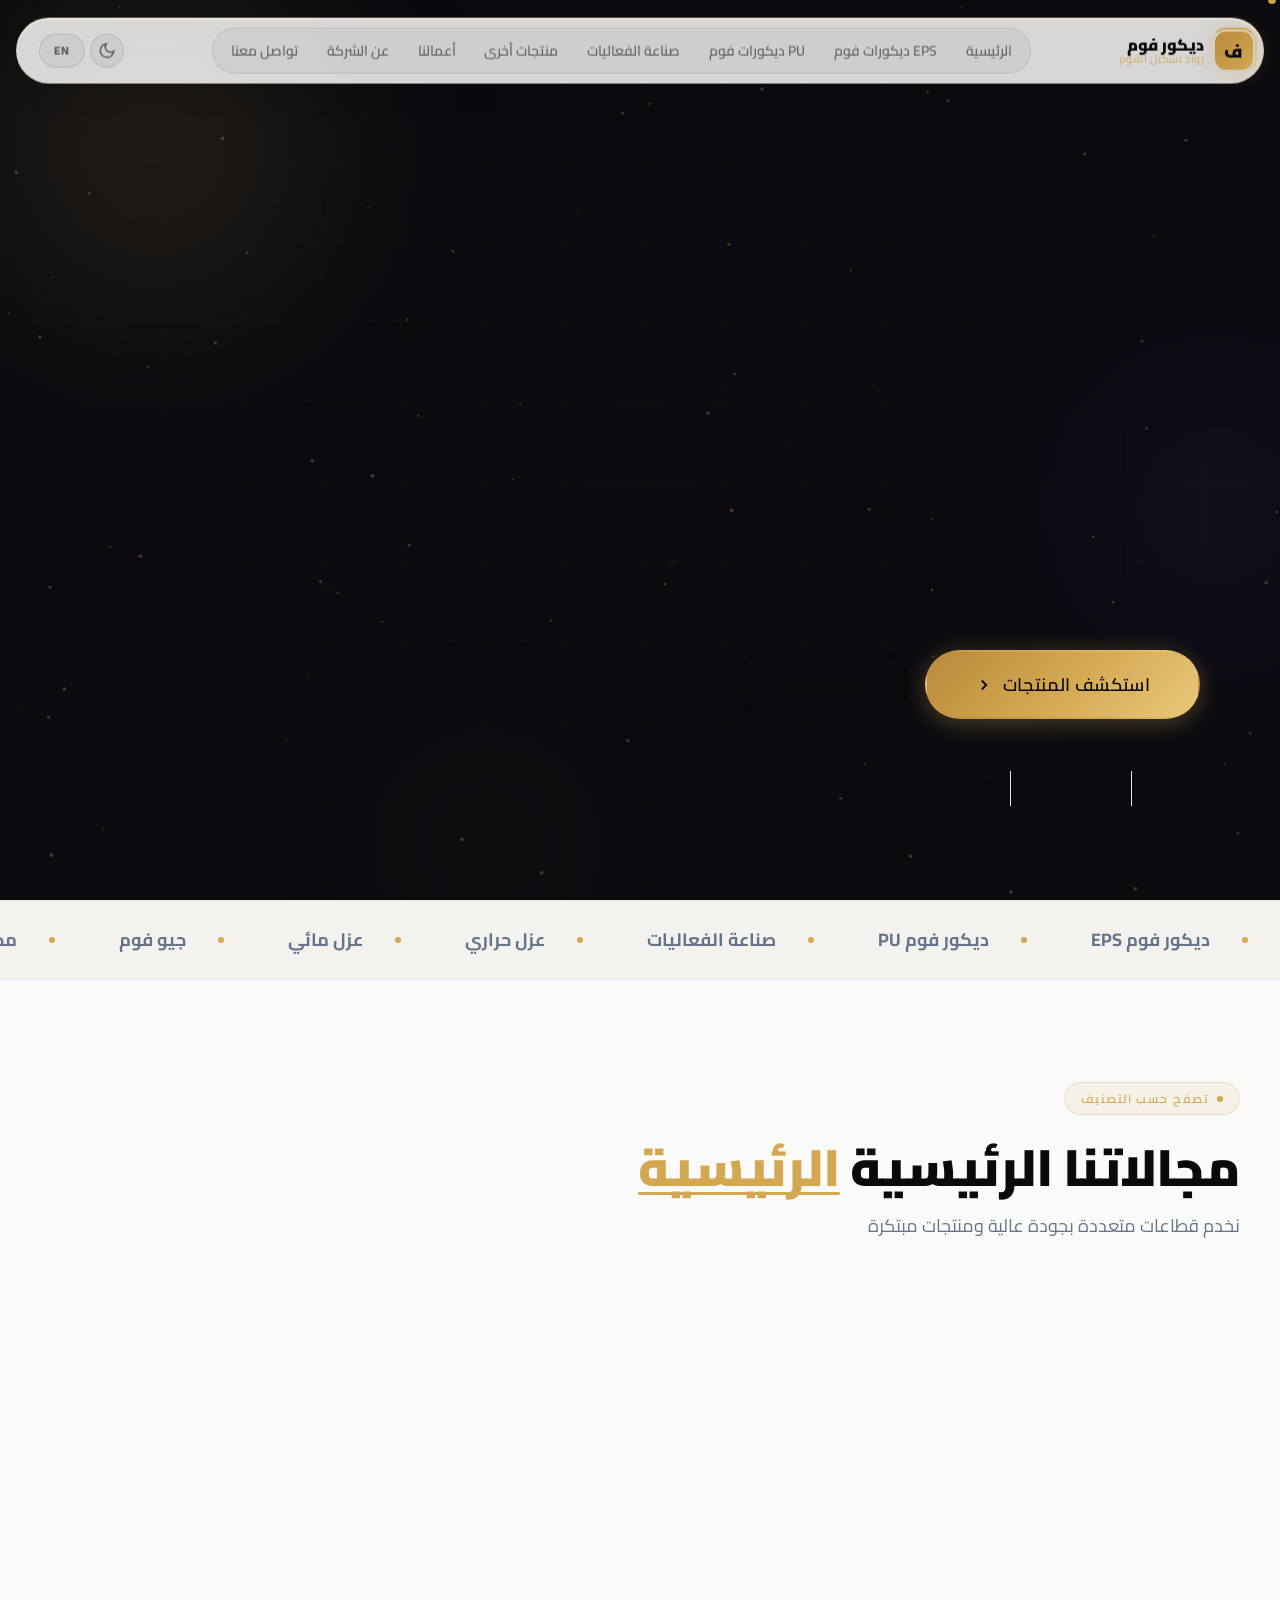
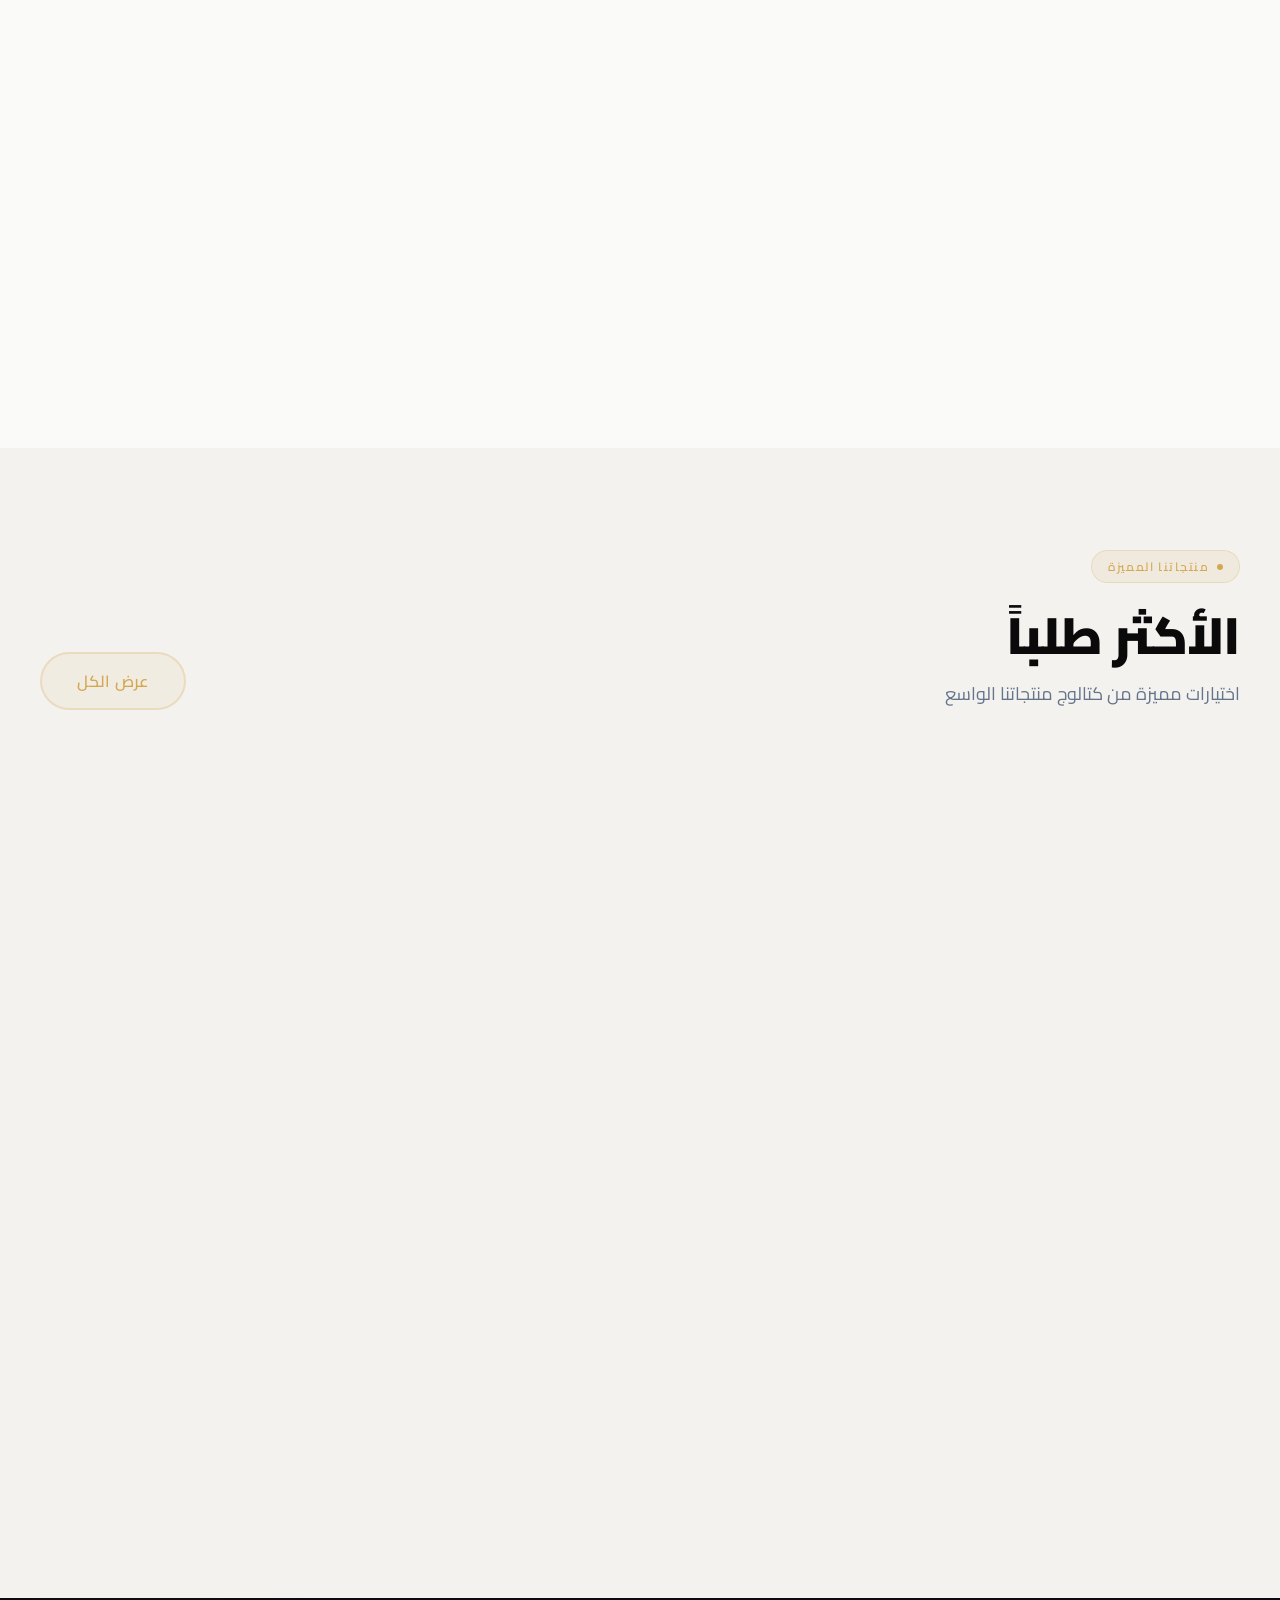
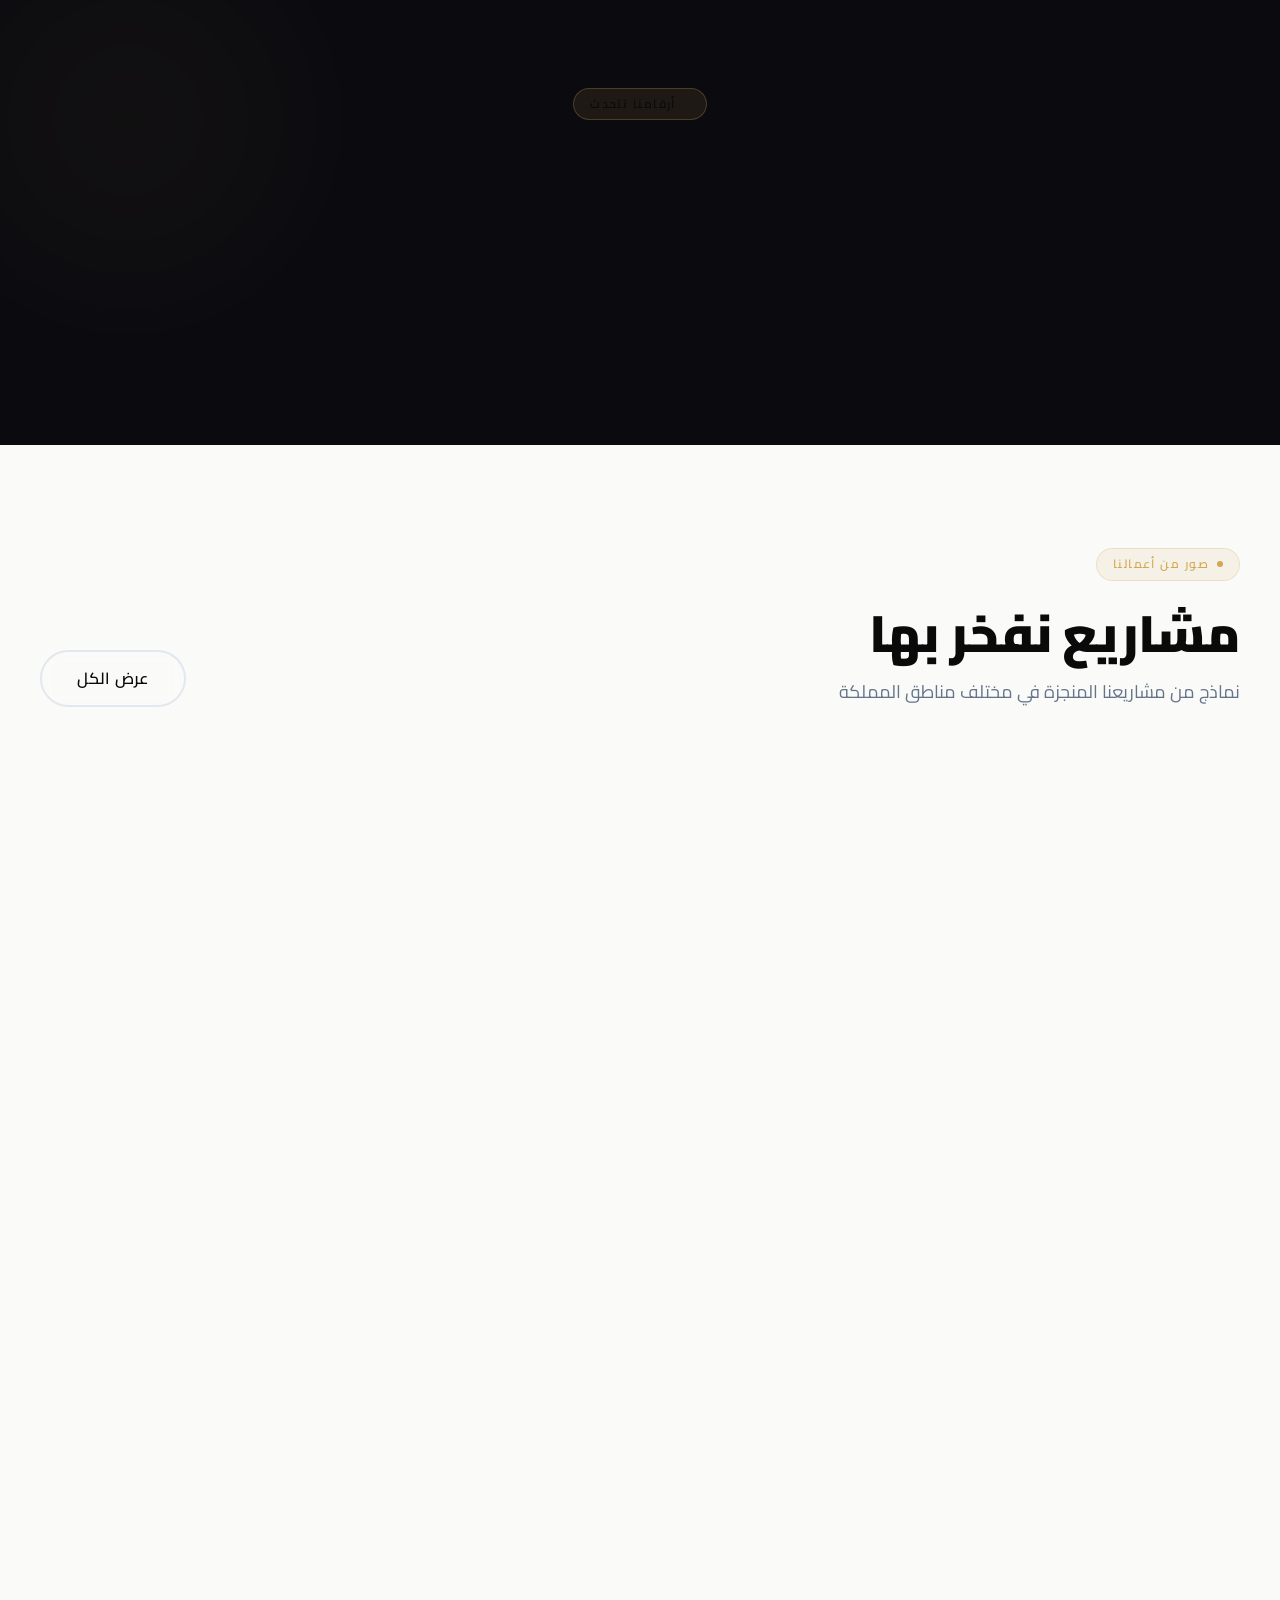
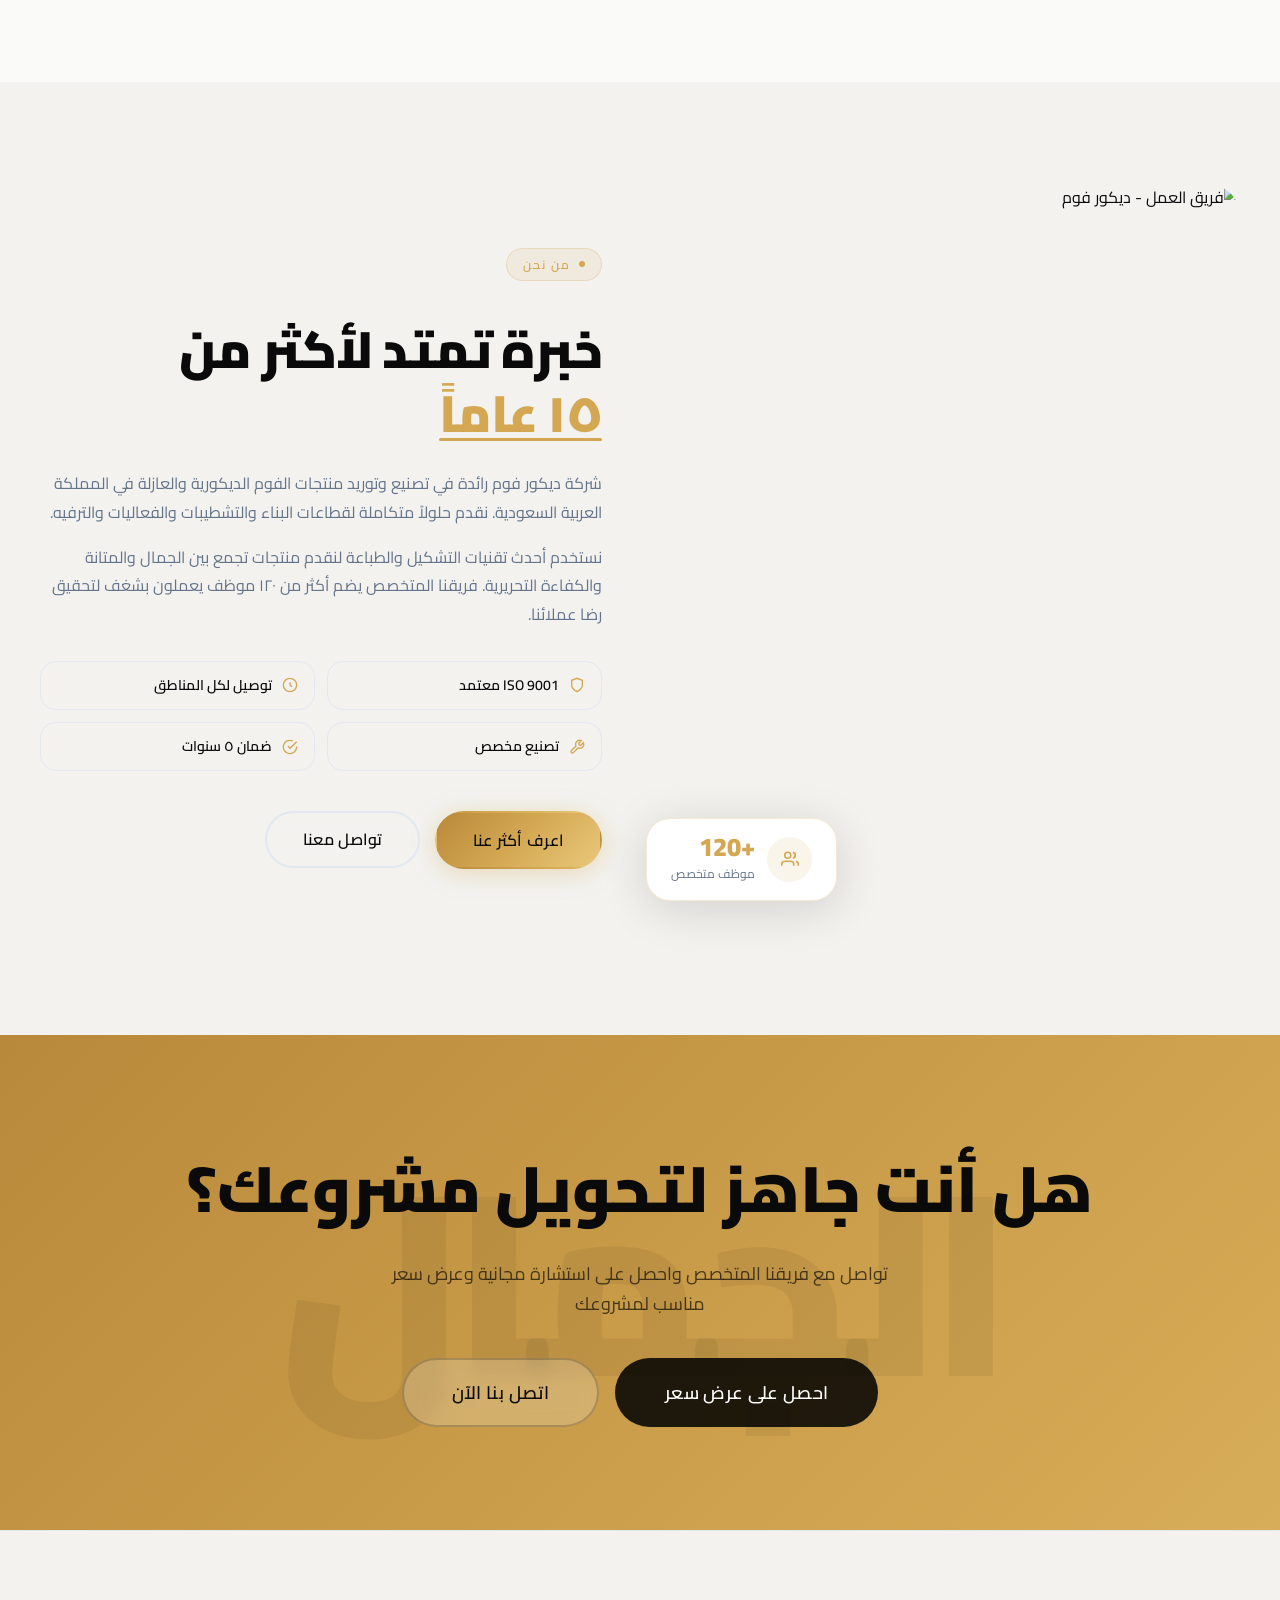
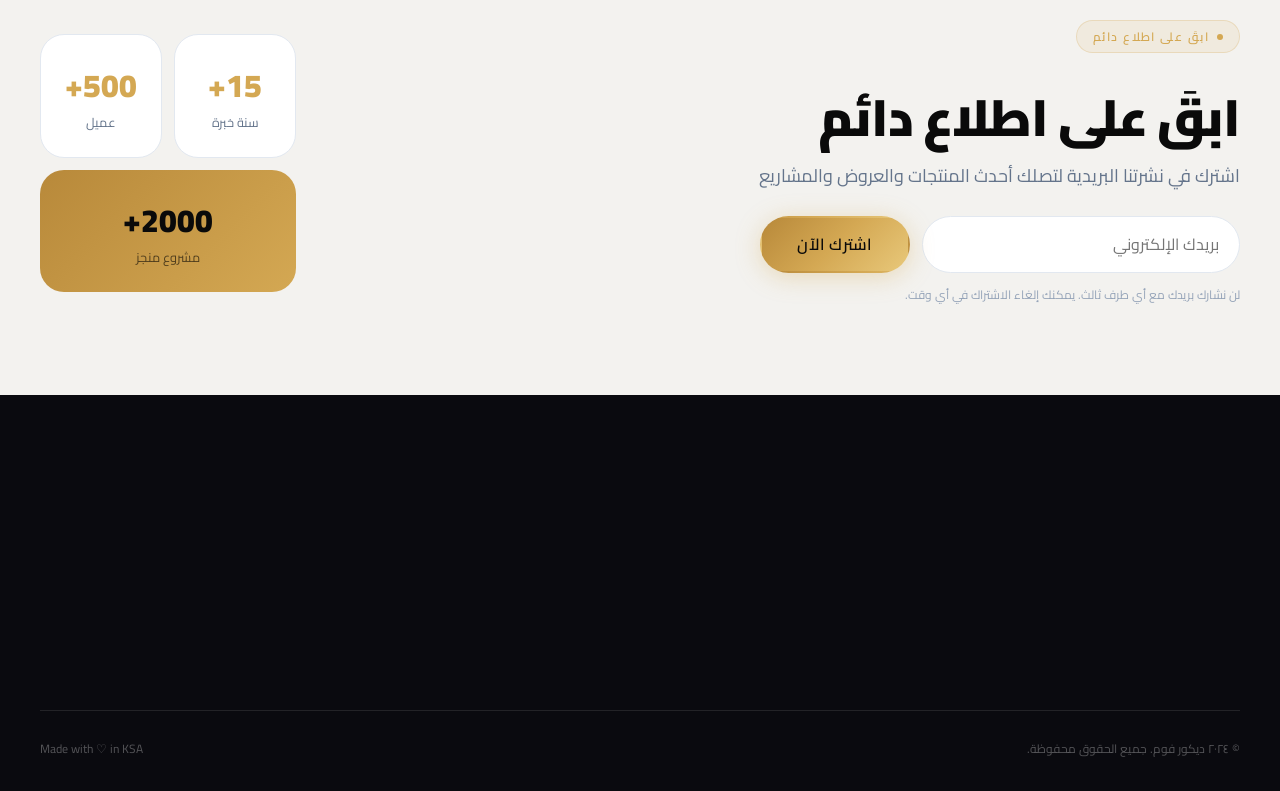
==== html/hec.html @ 2b87405a "landing page added" ====
<!DOCTYPE html>
<html lang="ar" dir="rtl">
<head>
  <meta charset="UTF-8">
  <meta name="viewport" content="width=device-width, initial-scale=1.0">
  <title>ديكور فوم | Decor Foam — EPS · PU · فعاليات · عزل</title>
  <meta name="description" content="ديكور فوم — رواد صناعة ديكورات الفوم EPS وPU والعزل الحراري وصناعة الفعاليات في المملكة العربية السعودية منذ 2009">
  <meta property="og:title" content="ديكور فوم | Decor Foam">
  <meta property="og:description" content="ديكورات فوم احترافية · عزل حراري ومائي · صناعة الفعاليات">
  <meta property="og:type" content="website">
  <link rel="preconnect" href="https://fonts.googleapis.com">
  <link rel="preconnect" href="https://fonts.gstatic.com" crossorigin>

  <!-- ─── ANTI-FLASH + ANIME-READY (before first paint) ── -->
  <script>
    (function() {
      var t = localStorage.getItem('theme') || (window.matchMedia('(prefers-color-scheme: dark)').matches ? 'dark' : 'light');
      if (t === 'dark') document.documentElement.classList.add('dark');
      document.documentElement.classList.add('anime-ready');
    })();
  </script>

  <link rel="stylesheet" href="../css/variables.css">
  <link rel="stylesheet" href="../css/base.css">
  <link rel="stylesheet" href="../css/animations.css">
  <link rel="stylesheet" href="../css/components.css">
  <link rel="stylesheet" href="../css/rtl.css">
  <link rel="stylesheet" href="../css/modal.css">
  <!-- Anime.js -->
  <script src="https://cdnjs.cloudflare.com/ajax/libs/animejs/3.2.1/anime.min.js" defer></script>
</head>
<body>

<!-- ── SCROLL PROGRESS ── -->
<div id="scroll-progress"></div>

<!-- ── CUSTOM CURSOR ── -->
<div id="cursor-dot"></div>
<div id="cursor-ring"></div>

<!-- ════════════════════════════════════════════════════════
     HEADER
════════════════════════════════════════════════════════ -->
<header class="header" id="header">
  <div class="header-inner">
    <!-- Logo -->
    <a href="hec.html" class="logo">
      <div class="logo-mark">ف</div>
      <div class="logo-name">
        <span class="name-main" data-ar="ديكور فوم" data-en="Decor Foam">ديكور فوم</span>
        <span class="name-sub" data-ar="رواد تشكيل الفوم" data-en="Foam Shaping Leaders">رواد تشكيل الفوم</span>
      </div>
    </a>

    <!-- Desktop nav links (rendered by JS) -->
    <nav class="nav-links" aria-label="main navigation"></nav>

    <!-- Actions -->
    <div class="nav-actions">
      <button id="theme-toggle" class="theme-toggle" aria-label="toggle theme">
        <!-- icon injected by theme.js -->
      </button>
      <button id="lang-toggle" class="lang-toggle" aria-label="switch language">EN</button>
      <button class="menu-toggle" aria-label="toggle menu" aria-expanded="false">
        <span></span><span></span><span></span>
      </button>
    </div>
  </div>
</header>

<!-- Mobile nav (rendered by JS) -->
<nav class="mobile-nav" aria-label="mobile navigation"></nav>


<!-- ════════════════════════════════════════════════════════
     HERO  (2-column split)
════════════════════════════════════════════════════════ -->
<section class="hero" id="hero">
  <!-- Background layers -->
  <div class="hero-bg">
    <div class="orb orb-1" style="top:-12%;left:-8%"></div>
    <div class="orb orb-2" style="top:35%;right:-10%"></div>
    <div class="orb orb-3" style="bottom:-8%;left:28%"></div>
  </div>
  <canvas class="hero-canvas" id="hero-canvas"></canvas>
  <div class="hero-grid"></div>

  <!-- 2-col content -->
  <div class="hero-inner">

    <!-- Left / Start: text -->
    <div class="hero-text-col">
      <div class="hero-badge" id="hero-badge">
        <span class="hero-badge-dot"></span>
        <span data-i18n="hero_badge">منذ ٢٠٠٩ · رواد ديكور الفوم</span>
      </div>

      <h1 class="hero-title" id="hero-title">
        <span class="line" data-i18n="hero_line1">نصنع</span>
        <span class="line accent" data-i18n="hero_line2">الجمال</span>
        <span class="line outline" data-i18n="hero_line3">من الفوم</span>
      </h1>

      <p class="hero-desc" id="hero-desc" data-i18n="hero_desc">
        ديكورات فوم EPS وPU احترافية · عزل حراري ومائي · صناعة الفعاليات والمجسمات · جميع أنحاء المملكة
      </p>

      <div class="hero-ctas" id="hero-ctas">
        <a href="category.html?cat=eps" class="btn btn-primary btn-lg">
          <span data-i18n="hero_cta1">استكشف المنتجات</span>
          <svg width="18" height="18" viewBox="0 0 24 24" fill="none" stroke="currentColor" stroke-width="2.5"><path d="m9 18 6-6-6-6"/></svg>
        </a>
        <a href="gallery.html" class="btn btn-outline btn-lg hero-outline-btn" data-i18n="hero_cta2">مشاريعنا</a>
      </div>

      <!-- Mini stats -->
      <div class="hero-stats-row">
        <div class="hero-mini-stat">
          <span class="hero-stat-num">+15</span>
          <span class="hero-stat-lbl" data-ar="سنة خبرة" data-en="Years">سنة خبرة</span>
        </div>
        <div class="hero-stat-sep"></div>
        <div class="hero-mini-stat">
          <span class="hero-stat-num">+2000</span>
          <span class="hero-stat-lbl" data-ar="مشروع منجز" data-en="Projects">مشروع</span>
        </div>
        <div class="hero-stat-sep"></div>
        <div class="hero-mini-stat">
          <span class="hero-stat-num">+500</span>
          <span class="hero-stat-lbl" data-ar="عميل راضٍ" data-en="Clients">عميل</span>
        </div>
      </div>
    </div>

    <!-- Right / End: visual card stack (filled by JS) -->
    <div class="hero-visual-col" id="hero-visual-col">
      <div class="hero-card-stack" id="hero-card-stack"></div>

      <!-- Floating info badge -->
      <div class="hero-accent-badge" id="hero-accent-badge">
        <span class="pulse-dot"></span>
        <span data-ar="+40 منتج متاح" data-en="+40 Products">+40 منتج متاح</span>
      </div>
    </div>
  </div>

  <!-- Scroll indicator -->
  <div class="hero-scroll-indicator">
    <span data-i18n="hero_scroll">اسحب للأسفل</span>
    <div class="scroll-line-wrap"><div class="scroll-line-inner"></div></div>
  </div>
</section>


<!-- ════════════════════════════════════════════════════════
     MARQUEE STRIP
════════════════════════════════════════════════════════ -->
<div class="marquee-section">
  <div class="marquee-track"></div>
</div>


<!-- ════════════════════════════════════════════════════════
     CATEGORIES SECTION  (asymmetric bento)
════════════════════════════════════════════════════════ -->
<section class="section" id="categories" style="background:var(--bg)">
  <div class="container">
    <header style="margin-bottom:3rem" class="reveal">
      <span class="section-badge" data-i18n="cats_badge">تصفح حسب التصنيف</span>
      <h2 class="section-title">
        <span data-i18n="cats_title">مجالاتنا </span>
        <span class="highlight" id="cats-highlight">الرئيسية</span>
      </h2>
      <p class="section-desc" data-i18n="cats_desc">نخدم قطاعات متعددة بجودة عالية ومنتجات مبتكرة</p>
    </header>

    <style>
      /* ── Cats bento grid — explicit placement, no auto-placement bugs ── */
      #cats-grid {
        display: grid;
        grid-template-columns: 1.45fr 1fr 1fr;
        grid-template-rows: 380px 260px;
        gap: 1rem;
      }
      #cats-grid .category-card { aspect-ratio: unset; height: 100%; }

      /* Single rule set — CSS Grid column-1 is already the inline-start
         column, so it maps to rightmost in RTL and leftmost in LTR
         automatically. No separate rtl/ltr selectors needed. */
      #cats-grid .category-card:nth-child(1) { grid-column:1;   grid-row:1/3; }
      #cats-grid .category-card:nth-child(2) { grid-column:2;   grid-row:1;   }
      #cats-grid .category-card:nth-child(3) { grid-column:3;   grid-row:1;   }
      #cats-grid .category-card:nth-child(4) { grid-column:2/4; grid-row:2;   }

      @media(max-width:900px) {
        #cats-grid {
          grid-template-columns: 1fr 1fr;
          grid-template-rows: 300px 240px 220px;
        }
        #cats-grid .category-card:nth-child(n) { grid-column: auto !important; grid-row: auto !important; }
        #cats-grid .category-card:nth-child(4) { grid-column: 1 / 3 !important; }
      }
      @media(max-width:560px) {
        #cats-grid {
          grid-template-columns: 1fr;
          grid-template-rows: repeat(4, 260px);
        }
        #cats-grid .category-card:nth-child(n) { grid-column: 1 !important; grid-row: auto !important; }
      }
    </style>
    <!-- Bento layout: [big tall] [sm] [sm] / [big tall] [wide bottom] -->
    <div id="cats-grid" data-anime-reveal="cats">
      <!-- Injected by JS below -->
    </div>
  </div>
</section>


<!-- ════════════════════════════════════════════════════════
     FEATURED PRODUCTS
════════════════════════════════════════════════════════ -->
<section class="section" style="background:var(--surface-2)">
  <div class="container">
    <div style="display:flex;align-items:flex-end;justify-content:space-between;flex-wrap:wrap;gap:1.5rem;margin-bottom:3rem">
      <div class="reveal">
        <span class="section-badge" data-i18n="featured_badge">منتجاتنا المميزة</span>
        <h2 class="section-title" data-i18n="featured_title">الأكثر طلباً</h2>
        <p class="section-desc" data-i18n="featured_desc">اختيارات مميزة من كتالوج منتجاتنا الواسع</p>
      </div>
      <a href="category.html?cat=eps" class="btn btn-ghost reveal" data-i18n="view_all">عرض الكل</a>
    </div>
    <div class="featured-grid" id="featured-grid" data-anime-reveal="products"></div>
  </div>
</section>


<!-- ════════════════════════════════════════════════════════
     STATS SECTION
════════════════════════════════════════════════════════ -->
<section class="stats-section" id="stats">
  <div class="container" style="position:relative;z-index:1">
    <div class="reveal" style="text-align:center;margin-bottom:2.5rem">
      <span class="section-badge" style="--accent:212,168,83" data-i18n="stats_badge">أرقامنا تتحدث</span>
    </div>
    <div class="stats-grid stagger-children" id="stats-grid"></div>
  </div>
  <div class="orb orb-1" style="top:-30%;left:-10%;opacity:.4"></div>
</section>


<!-- ════════════════════════════════════════════════════════
     PROJECTS BENTO GALLERY
════════════════════════════════════════════════════════ -->
<section class="section" style="background:var(--bg)">
  <div class="container">
    <div style="display:flex;align-items:flex-end;justify-content:space-between;flex-wrap:wrap;gap:1.5rem;margin-bottom:3rem">
      <div class="reveal">
        <span class="section-badge" data-i18n="projects_badge">صور من أعمالنا</span>
        <h2 class="section-title" data-i18n="projects_title">مشاريع نفخر بها</h2>
        <p class="section-desc" data-i18n="projects_desc">نماذج من مشاريعنا المنجزة في مختلف مناطق المملكة</p>
      </div>
      <a href="gallery.html" class="btn btn-outline reveal" data-i18n="view_all">عرض الكل</a>
    </div>
    <div class="bento-grid stagger-children" id="gallery-bento"></div>
  </div>
</section>


<!-- ════════════════════════════════════════════════════════
     ABOUT SECTION (diagonal split)
════════════════════════════════════════════════════════ -->
<section class="section about-section" style="background:var(--surface-2);overflow:visible">
  <div class="container">
    <div class="about-split">
      <!-- Image side -->
      <div class="about-image-wrap reveal from-left">
        <img
          src="https://images.unsplash.com/photo-1504307651254-35680f356dfd?w=800&q=85"
          alt="فريق العمل - ديكور فوم"
          loading="lazy">
        <!-- floating badge -->
        <div class="about-badge">
          <div style="width:2.8rem;height:2.8rem;border-radius:50%;background:rgba(var(--accent-rgb),0.12);display:flex;align-items:center;justify-content:center;flex-shrink:0">
            <svg width="18" height="18" viewBox="0 0 24 24" fill="none" stroke="var(--accent)" stroke-width="2.2"><path d="M17 21v-2a4 4 0 0 0-4-4H5a4 4 0 0 0-4 4v2"/><circle cx="9" cy="7" r="4"/><path d="M23 21v-2a4 4 0 0 0-3-3.87"/><path d="M16 3.13a4 4 0 0 1 0 7.75"/></svg>
          </div>
          <div>
            <div style="font-size:1.6rem;font-weight:900;color:var(--accent);line-height:1" id="about-badge-num" data-i18n="about_badge2_num">120+</div>
            <div style="font-size:.75rem;color:var(--text-muted);margin-top:.2rem" data-i18n="about_badge2_txt">موظف متخصص</div>
          </div>
        </div>
      </div>

      <!-- Text side -->
      <div class="about-text reveal">
        <span class="section-badge" data-i18n="about_badge">من نحن</span>
        <h2 class="section-title" style="margin:1rem 0 1.5rem">
          <span data-i18n="about_title">خبرة تمتد لأكثر من</span>
          <br>
          <span class="highlight" id="about-highlight" data-i18n="about_title2">١٥ عاماً</span>
        </h2>
        <p data-i18n="about_p1" style="color:var(--text-muted);line-height:1.8;margin-bottom:1rem">
          شركة ديكور فوم رائدة في تصنيع وتوريد منتجات الفوم الديكورية والعازلة في المملكة العربية السعودية.
        </p>
        <p data-i18n="about_p2" style="color:var(--text-muted);line-height:1.8;margin-bottom:2rem">
          نستخدم أحدث تقنيات التشكيل والطباعة لنقدم منتجات تجمع بين الجمال والمتانة والكفاءة الحرارية.
        </p>

        <div class="about-features">
          <div class="feature-chip">
            <svg width="16" height="16" viewBox="0 0 24 24" fill="none" stroke="currentColor" stroke-width="2"><path d="M12 22s8-4 8-10V5l-8-3-8 3v7c0 6 8 10 8 10z"/></svg>
            <span data-i18n="about_feat1">ISO 9001 معتمد</span>
          </div>
          <div class="feature-chip">
            <svg width="16" height="16" viewBox="0 0 24 24" fill="none" stroke="currentColor" stroke-width="2"><circle cx="12" cy="12" r="10"/><path d="M12 8v4l3 3"/></svg>
            <span data-i18n="about_feat2">توصيل لكل المناطق</span>
          </div>
          <div class="feature-chip">
            <svg width="16" height="16" viewBox="0 0 24 24" fill="none" stroke="currentColor" stroke-width="2"><path d="M14.7 6.3a1 1 0 0 0 0 1.4l1.6 1.6a1 1 0 0 0 1.4 0l3.77-3.77a6 6 0 0 1-7.94 7.94l-6.91 6.91a2.12 2.12 0 0 1-3-3l6.91-6.91a6 6 0 0 1 7.94-7.94l-3.76 3.76z"/></svg>
            <span data-i18n="about_feat3">تصنيع مخصص</span>
          </div>
          <div class="feature-chip">
            <svg width="16" height="16" viewBox="0 0 24 24" fill="none" stroke="currentColor" stroke-width="2"><path d="M22 11.08V12a10 10 0 1 1-5.93-9.14"/><polyline points="22 4 12 14.01 9 11.01"/></svg>
            <span data-i18n="about_feat4">ضمان ٥ سنوات</span>
          </div>
        </div>

        <div style="display:flex;gap:1rem;flex-wrap:wrap;margin-top:2.5rem">
          <a href="about.html" class="btn btn-primary" data-i18n="about_learn">اعرف أكثر عنا</a>
          <a href="contact.html" class="btn btn-outline" data-i18n="about_contact">تواصل معنا</a>
        </div>
      </div>
    </div>
  </div>
</section>


<!-- ════════════════════════════════════════════════════════
     CTA BAND
════════════════════════════════════════════════════════ -->
<section class="cta-band">
  <div class="bg-text" data-i18n="hero_line2">الجمال</div>
  <div class="container" style="position:relative;z-index:1">
    <h2 data-i18n="cta_title">هل أنت جاهز لتحويل مشروعك؟</h2>
    <p data-i18n="cta_desc">تواصل مع فريقنا المتخصص واحصل على استشارة مجانية وعرض سعر مناسب لمشروعك</p>
    <div class="cta-actions">
      <a href="contact.html" class="btn btn-lg btn-cta-dark" data-i18n="cta_btn1">احصل على عرض سعر</a>
      <a href="tel:+966500000000" class="btn btn-lg btn-cta-light" data-i18n="cta_btn2">اتصل بنا الآن</a>
    </div>
  </div>
</section>


<!-- ════════════════════════════════════════════════════════
     NEWSLETTER
════════════════════════════════════════════════════════ -->
<section class="newsletter-section">
  <div class="container">
    <div class="newsletter-inner">
      <div class="reveal">
        <span class="section-badge" data-i18n="nl_title">ابقَ على اطلاع دائم</span>
        <h2 class="section-title" style="margin:.75rem 0" data-i18n="nl_title">ابقَ على اطلاع دائم</h2>
        <p class="section-desc" data-i18n="nl_desc">اشترك في نشرتنا البريدية لتصلك أحدث المنتجات والعروض والمشاريع</p>
        <form class="newsletter-form" id="nl-form" style="margin-top:1.5rem">
          <input type="email" data-i18n-placeholder="nl_placeholder" placeholder="بريدك الإلكتروني" required>
          <button type="submit" class="btn btn-primary" data-i18n="nl_btn">اشترك الآن</button>
        </form>
        <p style="font-size:.75rem;color:var(--text-light);margin-top:.75rem" data-i18n="nl_privacy">
          لن نشارك بريدك مع أي طرف ثالث. يمكنك إلغاء الاشتراك في أي وقت.
        </p>
      </div>

      <!-- Decorative right side -->
      <div class="reveal from-right" style="display:grid;grid-template-columns:1fr 1fr;gap:.75rem">
        <div style="background:var(--surface);border:1px solid var(--border);border-radius:var(--radius-lg);padding:1.5rem;text-align:center">
          <div style="font-size:2rem;font-weight:900;color:var(--accent)">15+</div>
          <div style="font-size:.8rem;color:var(--text-muted)" data-ar="سنة خبرة" data-en="Years">سنة خبرة</div>
        </div>
        <div style="background:var(--surface);border:1px solid var(--border);border-radius:var(--radius-lg);padding:1.5rem;text-align:center">
          <div style="font-size:2rem;font-weight:900;color:var(--accent)">500+</div>
          <div style="font-size:.8rem;color:var(--text-muted)" data-ar="عميل" data-en="Clients">عميل</div>
        </div>
        <div style="background:linear-gradient(135deg,var(--accent-dark),var(--accent));border-radius:var(--radius-lg);padding:1.5rem;text-align:center;grid-column:span 2">
          <div style="font-size:2rem;font-weight:900;color:#0a0a0a">2000+</div>
          <div style="font-size:.8rem;color:rgba(0,0,0,.6)" data-ar="مشروع منجز" data-en="Projects">مشروع منجز</div>
        </div>
      </div>
    </div>
  </div>
</section>


<!-- ════════════════════════════════════════════════════════
     FOOTER (rendered by JS)
════════════════════════════════════════════════════════ -->
<footer class="footer" id="footer-render"></footer>

<!-- Lightbox -->
<div id="lightbox" class="lightbox">
  <button class="lightbox-close" aria-label="close">✕</button>
  <img src="" alt="gallery image">
</div>

<!-- Toast container (created dynamically) -->

<!-- ─── SCRIPTS ── -->
<script src="../js/data.js"></script>
<script src="../js/lang.js"></script>
<script src="../js/theme.js"></script>
<script src="../js/animations.js"></script>
<script src="../js/main.js"></script>
<script src="../js/modal.js"></script>
<script src="../js/anime-effects.js" defer></script>
<script>
/* ── Page-specific: render categories grid ── */
document.addEventListener('DOMContentLoaded', () => {
  renderHeroVisual();
  renderCatsGrid();
  renderFeaturedGrid();
  renderStatsGrid();
  renderGalleryBento();
});

function renderCatsGrid() {
  const grid = document.getElementById('cats-grid');
  if (!grid) return;
  /* No inline style spans — CSS nth-child handles all placement */
  grid.innerHTML = DATA.topCategories.map((c, i) => `
    <a href="category.html?cat=${c.id}" class="category-card" onclick="event.preventDefault();openModal('cat','${c.id}')">
      <img src="${c.image}" alt="${c.name_ar}" loading="${i < 2 ? 'eager' : 'lazy'}">
      <div class="card-overlay"></div>
      <div class="card-glow"></div>
      <div class="card-number">${String(i + 1).padStart(2,'0')}</div>
      <div class="card-content">
        <div class="card-icon" style="font-size:1.3rem">${c.icon}</div>
        <h3 data-ar="${c.name_ar}" data-en="${c.name_en||c.name_ar}">${c.name_ar}</h3>
        <p data-ar="${c.desc_ar}" data-en="${c.desc_en||c.desc_ar}">${c.desc_ar}</p>
        <div class="card-arrow">
          <span data-i18n="explore">استكشف</span>
          <svg width="14" height="14" viewBox="0 0 24 24" fill="none" stroke="currentColor" stroke-width="2.5"><path d="m9 18 6-6-6-6"/></svg>
        </div>
      </div>
    </a>
  `).join('');
}

function renderHeroVisual() {
  const stack = document.getElementById('hero-card-stack');
  if (!stack || !DATA.featuredProducts) return;
  const lang = window.LANG || 'ar';
  DATA.featuredProducts.slice(0, 3).forEach((p, i) => {
    const div = document.createElement('div');
    div.className = `hero-card-item hc-${i + 1}`;
    div.innerHTML = `
      <img src="${p.image}" alt="${p['title_'+lang]||p.title_ar}" loading="${i===0?'eager':'lazy'}">
      <div class="hero-card-label" data-ar="${p.title_ar}" data-en="${p.title_en||p.title_ar}">${p['title_'+lang]||p.title_ar}</div>`;
    stack.appendChild(div);
  });
}

function renderFeaturedGrid() {
  const grid = document.getElementById('featured-grid');
  if (!grid) return;
  grid.innerHTML = DATA.featuredProducts.map(p => `
    <article class="product-card" onclick="openModal('product','${p.id}')" style="cursor:pointer">
      <div class="card-img">
        <img src="${p.image}" alt="${p.title_ar}" loading="lazy">
        <div class="card-img-glow"></div>
        ${p.badge_ar ? `<div class="card-badge" data-ar="${p.badge_ar}" data-en="${p.badge_en||p.badge_ar}">${p.badge_ar}</div>` : ''}
        <div class="card-hover-bar">
          <span class="card-hover-btn" data-i18n="view_product">عرض المنتج</span>
        </div>
      </div>
      <div class="card-body">
        <div class="card-category" data-ar="${p.category_ar}" data-en="${p.category_en||p.category_ar}">${p.category_ar}</div>
        <h3 data-ar="${p.title_ar}" data-en="${p.title_en||p.title_ar}">${p.title_ar}</h3>
        <p data-ar="${p.desc_ar}" data-en="${p.desc_en||p.desc_ar}">${p.desc_ar}</p>
      </div>
    </article>
  `).join('');
}

function renderStatsGrid() {
  const grid = document.getElementById('stats-grid');
  if (!grid) return;
  grid.innerHTML = DATA.stats.map(s => `
    <div class="stat-item">
      <div class="stat-number">
        <span data-counter data-target="${s.number}" data-suffix="${s.suffix}">0${s.suffix}</span>
      </div>
      <div class="stat-label" data-ar="${s.label_ar}" data-en="${s.label_en||s.label_ar}">${s.label_ar}</div>
    </div>
  `).join('');
}

function renderGalleryBento() {
  const grid = document.getElementById('gallery-bento');
  if (!grid) return;
  const works = DATA.galleryWorks.slice(0, 6);
  const classMap = { 'span-2': 'item-span-2', 'wide': 'item-wide', 'normal': 'item-normal' };
  grid.innerHTML = works.map(w => `
    <div class="gallery-card ${classMap[w.span] || 'item-normal'}"
         data-category="${w.category}"
         data-lightbox="${w.image}"
         style="cursor:pointer">
      <img src="${w.image}" alt="${w.title_ar}" loading="lazy">
      <div class="gallery-overlay">
        <div class="gallery-overlay-icon">
          <svg width="20" height="20" viewBox="0 0 24 24" fill="none" stroke="white" stroke-width="2.5"><path d="M15 3h6v6M9 21H3v-6M21 3l-7 7M3 21l7-7"/></svg>
        </div>
        <div>
          <div style="color:#fff;font-weight:700;font-size:.95rem" data-ar="${w.title_ar}" data-en="${w.title_en||w.title_ar}">${w.title_ar}</div>
        </div>
      </div>
    </div>
  `).join('');
}
</script>
</body>
</html>
---- css/variables.css ----
/* ─── DESIGN TOKENS ────────────────────────────────────────── */

:root {
  /* Backgrounds */
  --bg:            #fafaf8;
  --surface:       #ffffff;
  --surface-2:     #f3f2ef;
  --surface-3:     #eaeae5;

  /* Text */
  --text:          #0a0a0a;
  --text-muted:    #64748b;
  --text-light:    #94a3b8;

  /* Accent — Gold */
  --accent:        #d4a853;
  --accent-light:  #e8c87a;
  --accent-dark:   #b8893a;
  --accent-rgb:    212, 168, 83;

  /* Dark layer used on overlays */
  --dark-layer:    #0a0a0f;

  /* Nav */
  --nav-bg:        rgba(250,250,248,0.88);
  --nav-height:    80px;
  --nav-height-sm: 60px;

  /* Borders */
  --border:        #e2e8f0;
  --border-subtle: #f1f5f9;

  /* Shadows */
  --shadow-sm:     0 2px 8px  rgba(0,0,0,0.06);
  --shadow-md:     0 4px 24px rgba(0,0,0,0.10);
  --shadow-lg:     0 8px 48px rgba(0,0,0,0.14);
  --shadow-glow:   0 0 60px rgba(212,168,83,0.35);
  --card-shadow:   0 4px 24px rgba(0,0,0,0.08);
  --card-hover-shadow: 0 24px 80px rgba(212,168,83,0.22);

  /* Radii */
  --radius-sm:  0.5rem;
  --radius:     1rem;
  --radius-lg:  1.5rem;
  --radius-xl:  2rem;
  --radius-full: 9999px;

  /* Transitions */
  --ease-out:   cubic-bezier(0.22, 1, 0.36, 1);
  --ease-in:    cubic-bezier(0.64, 0, 0.78, 0);
  --ease-spring:cubic-bezier(0.34, 1.56, 0.64, 1);
  --transition: all 0.45s cubic-bezier(0.22, 1, 0.36, 1);

  /* Typography scale */
  --text-xs:   0.75rem;
  --text-sm:   0.875rem;
  --text-base: 1rem;
  --text-lg:   1.125rem;
  --text-xl:   1.25rem;
  --text-2xl:  1.5rem;
  --text-3xl:  2rem;
  --text-4xl:  2.75rem;
  --text-5xl:  3.75rem;
  --text-6xl:  5rem;
  --text-7xl:  7rem;

  /* Spacing */
  --section-py: clamp(5rem, 8vw, 9rem);
  --container:  90rem;
  --gutter:     clamp(1.25rem, 4vw, 2.5rem);
}

/* ─── DARK MODE ────────────────────────────────────────────── */
html.dark {
  --bg:           #080810;
  --surface:      #0f0f1c;
  --surface-2:    #14142a;
  --surface-3:    #1a1a35;

  --text:         #f0f0f0;
  --text-muted:   #94a3b8;
  --text-light:   #64748b;

  --nav-bg:       rgba(8,8,16,0.92);
  --border:       #1e1e38;
  --border-subtle:#161630;

  --shadow-sm:    0 2px 8px  rgba(0,0,0,0.4);
  --shadow-md:    0 4px 24px rgba(0,0,0,0.5);
  --shadow-lg:    0 8px 48px rgba(0,0,0,0.6);
  --shadow-glow:  0 0 80px rgba(212,168,83,0.45);
  --card-shadow:  0 4px 24px rgba(0,0,0,0.45);
  --card-hover-shadow: 0 24px 80px rgba(212,168,83,0.32);
}
---- css/base.css ----
/* ─── BASE & TYPOGRAPHY ────────────────────────────────────── */

@import url('https://fonts.googleapis.com/css2?family=Cairo:wght@300;400;500;600;700;900&family=Inter:wght@300;400;500;600;700;900&display=swap');

*, *::before, *::after { box-sizing: border-box; margin: 0; padding: 0; }

html {
  scroll-behavior: smooth;
  font-size: 16px;
  -webkit-text-size-adjust: 100%;
}

html[lang="ar"], html[dir="rtl"] { font-family: 'Cairo', 'Segoe UI', sans-serif; }
html[lang="en"], html[dir="ltr"] { font-family: 'Inter', 'Segoe UI', sans-serif; }

body {
  background-color: var(--bg);
  color: var(--text);
  line-height: 1.65;
  overflow-x: hidden;
  transition: background-color 0.4s var(--ease-out), color 0.4s var(--ease-out);
}

img, video { max-width: 100%; display: block; }
a { color: inherit; text-decoration: none; }
button { cursor: pointer; border: none; background: none; font: inherit; }
ul, ol { list-style: none; }
input, textarea, select { font: inherit; }

/* ─── SCROLL BAR ───────────────────────────────────────────── */
::-webkit-scrollbar { width: 5px; height: 5px; }
::-webkit-scrollbar-track { background: transparent; }
::-webkit-scrollbar-thumb {
  background: linear-gradient(
    180deg,
    rgba(var(--accent-rgb), 0.9) 0%,
    rgba(var(--accent-rgb), 0.35) 60%,
    transparent 100%
  );
  border-radius: 99px;
}
::-webkit-scrollbar-thumb:hover {
  background: linear-gradient(180deg, var(--accent), rgba(var(--accent-rgb), 0.55));
}
::-webkit-scrollbar-corner { background: transparent; }
/* Firefox */
* { scrollbar-width: thin; scrollbar-color: rgba(var(--accent-rgb), 0.4) transparent; }

/* ─── SELECTION ────────────────────────────────────────────── */
::selection { background: rgba(var(--accent-rgb), 0.3); color: var(--text); }

/* ─── CONTAINER ────────────────────────────────────────────── */
.container {
  width: 100%;
  max-width: var(--container);
  margin-inline: auto;
  padding-inline: var(--gutter);
}

/* ─── SECTION PADDING ──────────────────────────────────────── */
.section { padding-block: var(--section-py); }

/* ─── SECTION HEADER ───────────────────────────────────────── */
.section-badge {
  display: inline-flex;
  align-items: center;
  gap: 0.5rem;
  font-size: var(--text-xs);
  font-weight: 600;
  letter-spacing: 0.12em;
  text-transform: uppercase;
  color: var(--accent);
  background: rgba(var(--accent-rgb), 0.1);
  border: 1px solid rgba(var(--accent-rgb), 0.25);
  padding: 0.35rem 1rem;
  border-radius: var(--radius-full);
  margin-bottom: 1.25rem;
}

.section-badge::before {
  content: '';
  width: 6px; height: 6px;
  border-radius: 50%;
  background: var(--accent);
  animation: pulse-dot 2s ease-in-out infinite;
}

.section-title {
  font-size: clamp(2rem, 4vw, 3.5rem);
  font-weight: 900;
  line-height: 1.15;
  color: var(--text);
  letter-spacing: -0.02em;
}

.section-title .highlight {
  color: var(--accent);
  position: relative;
  display: inline-block;
}

.section-title .highlight::after {
  content: '';
  position: absolute;
  bottom: 4px; left: 0; right: 0;
  height: 3px;
  background: var(--accent);
  border-radius: 2px;
  transform: scaleX(0);
  transform-origin: right;
  transition: transform 0.8s var(--ease-out);
}

.section-title .highlight.animated::after { transform: scaleX(1); transform-origin: left; }

.section-desc {
  color: var(--text-muted);
  font-size: var(--text-lg);
  max-width: 50ch;
  line-height: 1.7;
  margin-top: 0.75rem;
}

/* ─── UTILITY CLASSES ──────────────────────────────────────── */
.text-accent  { color: var(--accent); }
.text-muted   { color: var(--text-muted); }
.text-center  { text-align: center; }
.font-bold    { font-weight: 700; }
.font-black   { font-weight: 900; }

.flex         { display: flex; }
.flex-center  { display: flex; align-items: center; justify-content: center; }
.flex-between { display: flex; align-items: center; justify-content: space-between; }
.gap-1        { gap: 0.5rem; }
.gap-2        { gap: 1rem; }
.gap-3        { gap: 1.5rem; }
.gap-4        { gap: 2rem; }

.sr-only {
  position: absolute; width: 1px; height: 1px;
  padding: 0; margin: -1px; overflow: hidden;
  clip: rect(0,0,0,0); white-space: nowrap; border-width: 0;
}

/* ─── REVEAL ANIMATIONS (JS-driven) ────────────────────────── */
.reveal { opacity: 0; transform: translateY(50px); transition: opacity 0.9s var(--ease-out), transform 0.9s var(--ease-out); }
.reveal.from-left  { transform: translateX(-60px); }
.reveal.from-right { transform: translateX(60px); }
.reveal.from-scale { transform: scale(0.85); }
.reveal.visible    { opacity: 1; transform: none; }

.stagger-children > * {
  opacity: 0; transform: translateY(40px);
  transition: opacity 0.7s var(--ease-out), transform 0.7s var(--ease-out);
}
.stagger-children.visible > *       { opacity: 1; transform: none; }
.stagger-children.visible > *:nth-child(1) { transition-delay: 0.05s; }
.stagger-children.visible > *:nth-child(2) { transition-delay: 0.12s; }
.stagger-children.visible > *:nth-child(3) { transition-delay: 0.19s; }
.stagger-children.visible > *:nth-child(4) { transition-delay: 0.26s; }
.stagger-children.visible > *:nth-child(5) { transition-delay: 0.33s; }
.stagger-children.visible > *:nth-child(6) { transition-delay: 0.40s; }
.stagger-children.visible > *:nth-child(n+7) { transition-delay: 0.47s; }

/* ─── SPLIT CHAR ANIMATION ─────────────────────────────────── */
.split-chars .char {
  display: inline-block;
  opacity: 0; transform: translateY(100%);
  transition: opacity 0.6s var(--ease-out), transform 0.6s var(--ease-out);
}
.split-chars.visible .char { opacity: 1; transform: translateY(0); }

/* ─── LENIS SMOOTH SCROLL ───────────────────────────────────── */
html.lenis { height: auto; }
.lenis.lenis-smooth { scroll-behavior: auto; }
---- css/animations.css ----
/* ─── KEYFRAMES ────────────────────────────────────────────── */

@keyframes pulse-dot {
  0%, 100% { opacity: 1; transform: scale(1); }
  50%       { opacity: 0.5; transform: scale(1.5); }
}

@keyframes float {
  0%, 100% { transform: translateY(0) rotate(0deg); }
  33%       { transform: translateY(-18px) rotate(3deg); }
  66%       { transform: translateY(-8px) rotate(-2deg); }
}

@keyframes float-slow {
  0%, 100% { transform: translateY(0) scale(1); }
  50%       { transform: translateY(-28px) scale(1.04); }
}

@keyframes orb-drift {
  0%   { transform: translate(0, 0) scale(1); }
  25%  { transform: translate(40px, -60px) scale(1.1); }
  50%  { transform: translate(-30px, -100px) scale(0.95); }
  75%  { transform: translate(-60px, -40px) scale(1.08); }
  100% { transform: translate(0, 0) scale(1); }
}

@keyframes orb-drift-2 {
  0%   { transform: translate(0, 0) scale(1); }
  30%  { transform: translate(-50px, 40px) scale(1.12); }
  60%  { transform: translate(60px, 80px) scale(0.9); }
  100% { transform: translate(0, 0) scale(1); }
}

@keyframes gradient-bg {
  0%   { background-position: 0% 50%; }
  50%  { background-position: 100% 50%; }
  100% { background-position: 0% 50%; }
}

@keyframes shimmer {
  0%   { background-position: -200% center; }
  100% { background-position: 200% center; }
}

@keyframes glow-pulse {
  0%, 100% { box-shadow: 0 0 20px rgba(var(--accent-rgb), 0.3); }
  50%       { box-shadow: 0 0 60px rgba(var(--accent-rgb), 0.7), 0 0 120px rgba(var(--accent-rgb), 0.2); }
}

@keyframes rotate-slow {
  from { transform: rotate(0deg); }
  to   { transform: rotate(360deg); }
}

@keyframes scroll-line {
  0%   { height: 0; opacity: 1; top: 0; }
  80%  { height: 2.5rem; opacity: 1; }
  100% { height: 2.5rem; opacity: 0; top: 100%; }
}

@keyframes marquee-rtl {
  from { transform: translateX(0); }
  to   { transform: translateX(-50%); }
}

@keyframes marquee-ltr {
  from { transform: translateX(-50%); }
  to   { transform: translateX(0); }
}

@keyframes progress-bar {
  from { transform: scaleX(0); }
}

@keyframes fade-in-up {
  from { opacity: 0; transform: translateY(30px); }
  to   { opacity: 1; transform: translateY(0); }
}

@keyframes ripple {
  to { transform: scale(4); opacity: 0; }
}

@keyframes blink {
  0%, 100% { opacity: 1; }
  50%       { opacity: 0; }
}

@keyframes ticker {
  0%   { transform: translateY(0); }
  33%  { transform: translateY(-33.333%); }
  66%  { transform: translateY(-66.666%); }
  100% { transform: translateY(-100%); }
}

/* ─── SCROLL PROGRESS (top of page) ───────────────────────── */
#scroll-progress {
  position: fixed;
  top: 0; left: 0; right: 0;
  height: 4px;
  background: linear-gradient(90deg,
    var(--accent-dark) 0%,
    var(--accent)      40%,
    #f0d080            70%,
    var(--accent)      100%);
  background-size: 200% 100%;
  z-index: 9999;
  transform-origin: left;
  transform: scaleX(0);
  box-shadow: 0 0 12px rgba(var(--accent-rgb), 0.7), 0 0 30px rgba(var(--accent-rgb), 0.3);
  animation: progress-shimmer 2.5s linear infinite;
}
html[dir="rtl"] #scroll-progress {
  left: 0; right: 0;
  transform-origin: right;
}
@keyframes progress-shimmer {
  0%   { background-position: 200% 0; }
  100% { background-position:  -200% 0; }
}

/* ─── CUSTOM CURSOR ────────────────────────────────────────── */
#cursor-dot {
  position: fixed;
  width: 8px; height: 8px;
  border-radius: 50%;
  background: var(--accent);
  pointer-events: none;
  z-index: 99999;
  transform: translate(-50%, -50%);
  transition: transform 0.1s, opacity 0.3s, width 0.3s, height 0.3s;
  mix-blend-mode: difference;
}

#cursor-ring {
  position: fixed;
  width: 36px; height: 36px;
  border-radius: 50%;
  border: 1.5px solid rgba(var(--accent-rgb), 0.7);
  pointer-events: none;
  z-index: 99998;
  transform: translate(-50%, -50%);
  transition: transform 0.2s var(--ease-out), width 0.4s var(--ease-out), height 0.4s var(--ease-out), opacity 0.3s;
}

body.cursor-hover #cursor-dot  { width: 16px; height: 16px; opacity: 0.8; }
body.cursor-hover #cursor-ring { width: 60px; height: 60px; opacity: 0.5; }
@media (pointer: coarse) { #cursor-dot, #cursor-ring { display: none; } }

/* ─── GRADIENT TEXT ────────────────────────────────────────── */
.gradient-text {
  background: linear-gradient(135deg, var(--accent-light), var(--accent), var(--accent-dark));
  -webkit-background-clip: text;
  -webkit-text-fill-color: transparent;
  background-clip: text;
}

/* ─── SHIMMER TEXT ─────────────────────────────────────────── */
.shimmer-text {
  background: linear-gradient(90deg,
    var(--text) 0%,
    var(--accent-light) 40%,
    var(--text) 60%,
    var(--accent) 80%,
    var(--text) 100%
  );
  background-size: 200%;
  -webkit-background-clip: text;
  -webkit-text-fill-color: transparent;
  background-clip: text;
  animation: shimmer 4s linear infinite;
}

/* ─── ORB BACKGROUNDS ──────────────────────────────────────── */
.orb {
  position: absolute;
  border-radius: 50%;
  filter: blur(80px);
  pointer-events: none;
}

.orb-1 {
  width: clamp(300px, 40vw, 600px);
  height: clamp(300px, 40vw, 600px);
  background: radial-gradient(circle, rgba(var(--accent-rgb), 0.15), transparent 70%);
  animation: orb-drift 18s ease-in-out infinite;
}

.orb-2 {
  width: clamp(200px, 30vw, 500px);
  height: clamp(200px, 30vw, 500px);
  background: radial-gradient(circle, rgba(100, 80, 200, 0.12), transparent 70%);
  animation: orb-drift-2 22s ease-in-out infinite;
}

.orb-3 {
  width: clamp(150px, 20vw, 350px);
  height: clamp(150px, 20vw, 350px);
  background: radial-gradient(circle, rgba(var(--accent-rgb), 0.08), transparent 70%);
  animation: orb-drift 28s ease-in-out infinite reverse;
}

/* ─── MAGNETIC BUTTON WRAPPER ──────────────────────────────── */
.magnetic-wrap { display: inline-block; }

/* ─── GRID LINE BG ─────────────────────────────────────────── */
.grid-bg {
  background-image:
    linear-gradient(rgba(var(--accent-rgb), 0.04) 1px, transparent 1px),
    linear-gradient(90deg, rgba(var(--accent-rgb), 0.04) 1px, transparent 1px);
  background-size: 60px 60px;
}

/* ─── NOISE OVERLAY ────────────────────────────────────────── */
.noise::after {
  content: '';
  position: absolute; inset: 0;
  background-image: url("data:image/svg+xml,%3Csvg viewBox='0 0 256 256' xmlns='http://www.w3.org/2000/svg'%3E%3Cfilter id='noise'%3E%3CfeTurbulence type='fractalNoise' baseFrequency='0.65' numOctaves='3' stitchTiles='stitch'/%3E%3C/filter%3E%3Crect width='100%25' height='100%25' filter='url(%23noise)' opacity='0.04'/%3E%3C/svg%3E");
  pointer-events: none; z-index: 1;
}

/* ─── MARQUEE TRACK ─────────────────────────────────────────── */
.marquee-track {
  display: flex;
  width: max-content;
  animation: marquee-rtl 30s linear infinite;
}

html[dir="ltr"] .marquee-track { animation-name: marquee-ltr; }

.marquee-track:hover { animation-play-state: paused; }

/* ─── LOADING SKELETON ─────────────────────────────────────── */
.skeleton {
  background: linear-gradient(90deg, var(--surface-2) 25%, var(--surface-3) 50%, var(--surface-2) 75%);
  background-size: 200%;
  animation: shimmer 1.5s linear infinite;
  border-radius: var(--radius-sm);
}
---- css/components.css ----
/* ─── BUTTONS ───────────────────────────────────────────────── */

.btn {
  display: inline-flex; align-items: center; justify-content: center;
  gap: 0.6rem;
  padding: 0.85rem 2.2rem;
  border-radius: var(--radius-full);
  font-size: var(--text-base);
  font-weight: 600;
  letter-spacing: 0.02em;
  cursor: pointer;
  position: relative;
  overflow: hidden;
  transition: var(--transition);
  border: 2px solid transparent;
  white-space: nowrap;
}

.btn::after {
  content: '';
  position: absolute;
  inset: 0;
  background: rgba(255,255,255,0.1);
  border-radius: inherit;
  opacity: 0;
  transition: opacity 0.3s;
}
.btn:hover::after { opacity: 1; }

/* Ripple effect on click */
.btn .ripple-circle {
  position: absolute;
  border-radius: 50%;
  background: rgba(255,255,255,0.3);
  transform: scale(0);
  animation: ripple 0.6s linear;
  pointer-events: none;
}

.btn-primary {
  background: linear-gradient(135deg, var(--accent-dark), var(--accent), var(--accent-light));
  color: #0a0a0a;
  box-shadow: 0 4px 24px rgba(var(--accent-rgb), 0.35);
}
.btn-primary:hover {
  box-shadow: 0 8px 40px rgba(var(--accent-rgb), 0.6);
  transform: translateY(-2px) scale(1.02);
}

.btn-outline {
  background: transparent;
  color: var(--text);
  border-color: var(--border);
  backdrop-filter: blur(8px);
}
.btn-outline:hover {
  border-color: var(--accent);
  color: var(--accent);
  background: rgba(var(--accent-rgb), 0.06);
  transform: translateY(-2px);
}

.btn-ghost {
  background: rgba(var(--accent-rgb), 0.08);
  color: var(--accent);
  border-color: rgba(var(--accent-rgb), 0.25);
}
.btn-ghost:hover {
  background: rgba(var(--accent-rgb), 0.16);
  box-shadow: 0 0 30px rgba(var(--accent-rgb), 0.25);
}

.btn-dark {
  background: var(--text);
  color: var(--bg);
}
.btn-dark:hover { transform: translateY(-2px); box-shadow: var(--shadow-lg); }

.btn-sm { padding: 0.6rem 1.4rem; font-size: var(--text-sm); }
.btn-lg { padding: 1.1rem 3rem;   font-size: var(--text-lg); }
.btn-icon { padding: 0.85rem; border-radius: var(--radius); }

/* ─── CREATIVE FLOATING PILL HEADER ─────────────────────────── */

.header {
  position: fixed;
  top: 0;
  left: 50%;
  /* --nx and --nt always in px, set by JS; fallback keeps it centered */
  transform: translateX(var(--nx, -50%)) translateY(var(--nt, 1.1rem));
  width: min(calc(100% - 2rem), 1320px);
  max-width: min(calc(100% - 2rem), 1320px);
  z-index: 1000;
  pointer-events: none;
  transition: transform 0.65s var(--ease-spring);
}

/* ── Side dock state — vertical floating pill ───────────────── */
.header.nav-docked {
  width: auto;
  max-width: none;
  /* transform X+Y fully JS-driven; no left/right changes needed */
}

/* Vertical stack layout */
.header.nav-docked .header-inner {
  flex-direction: column;
  padding: 1rem 0.6rem;
  gap: 0.85rem;
  width: 58px;
  height: auto;
}

/* Hide nav links, blob, logo text, lang toggle */
.header.nav-docked .nav-links,
.header.nav-docked .nav-blob,
.header.nav-docked .lang-toggle,
.header.nav-docked .logo-name {
  display: none !important;
}

/* Show hamburger */
.header.nav-docked .menu-toggle {
  display: flex !important;
  width: 36px; height: 36px;
}

/* Stack .nav-actions vertically with separator */
.header.nav-docked .nav-actions {
  flex-direction: column;
  align-items: center;
  gap: 0.65rem;
  padding-top: 0.5rem;
  border-top: 1px solid rgba(var(--accent-rgb), 0.18);
  width: 100%;
}

/* legacy nav-hidden — kept for fallback, not used anymore */
.header.nav-hidden {
  transform: translateX(-50%) translateY(calc(-100% - 2.5rem));
  pointer-events: none !important;
}

.header-inner {
  pointer-events: all;
  display: flex; align-items: center; justify-content: space-between;
  gap: 1rem;
  background: rgba(6, 6, 14, 0.72);
  backdrop-filter: blur(28px) saturate(180%);
  -webkit-backdrop-filter: blur(28px) saturate(180%);
  border: 1px solid rgba(var(--accent-rgb), 0.18);
  border-radius: 999px;
  padding: 0.55rem 0.65rem 0.55rem 1.4rem;
  box-shadow:
    inset 0 1px 0 rgba(255,255,255,0.06),
    0 4px 32px rgba(0,0,0,0.45);
  transition: border-color 0.5s, box-shadow 0.5s, background 0.5s;
  animation: pill-breathe 4s ease-in-out infinite alternate;
}
@keyframes pill-breathe {
  from { box-shadow: inset 0 1px 0 rgba(255,255,255,0.06), 0 4px 32px rgba(0,0,0,0.45), 0 0 20px rgba(var(--accent-rgb),0.06); }
  to   { box-shadow: inset 0 1px 0 rgba(255,255,255,0.07), 0 6px 48px rgba(0,0,0,0.50), 0 0 48px rgba(var(--accent-rgb),0.14); }
}

html:not(.dark) .header-inner {
  background: rgba(250, 250, 248, 0.86);
  border-color: rgba(var(--accent-rgb), 0.22);
  box-shadow:
    inset 0 1px 0 rgba(255,255,255,0.7),
    0 4px 32px rgba(0,0,0,0.1),
    0 0 0 0 rgba(var(--accent-rgb),0);
}

.header.scrolled .header-inner {
  border-color: rgba(var(--accent-rgb), 0.38);
  box-shadow:
    inset 0 1px 0 rgba(255,255,255,0.08),
    0 8px 48px rgba(0,0,0,0.55),
    0 0 80px rgba(var(--accent-rgb), 0.12);
}

html:not(.dark) .header.scrolled .header-inner {
  border-color: rgba(var(--accent-rgb), 0.35);
  box-shadow:
    inset 0 1px 0 rgba(255,255,255,0.8),
    0 8px 48px rgba(0,0,0,0.12),
    0 0 60px rgba(var(--accent-rgb), 0.1);
}

/* Logo */
.logo {
  display: flex; align-items: center; gap: 0.65rem;
  font-weight: 900;
  color: #fff;
  flex-shrink: 0;
}
html:not(.dark) .logo { color: #0a0a0a; }

.logo-mark {
  width: 38px; height: 38px;
  background: linear-gradient(135deg, var(--accent-dark), var(--accent));
  border-radius: 11px;
  display: flex; align-items: center; justify-content: center;
  font-size: 1.1rem; color: #0a0a0a; font-weight: 900;
  transition: transform 0.45s var(--ease-spring), box-shadow 0.45s;
  box-shadow: 0 0 22px rgba(var(--accent-rgb), 0.45);
  flex-shrink: 0;
  position: relative;
}
/* Spinning arc — simple border approach, works in all modes */
.logo-mark::before {
  content: '';
  position: absolute; inset: -4px;
  border-radius: 15px;
  border: 2px solid transparent;
  border-top-color: var(--accent);
  border-right-color: rgba(var(--accent-rgb), 0.35);
  animation: logo-ring 2.5s linear infinite;
  pointer-events: none;
}
@keyframes logo-ring { to { transform: rotate(360deg); } }

.logo:hover .logo-mark {
  transform: rotate(-10deg) scale(1.14);
  box-shadow: 0 0 44px rgba(var(--accent-rgb), 0.7);
}
.logo:hover .logo-mark::before { animation-duration: 0.7s; }

.logo-name { line-height: 1.15; }
.logo-name .name-main {
  display: block; font-size: var(--text-base); line-height: 1;
  color: inherit;
}
.logo-name .name-sub {
  display: block; font-size: 0.68rem; font-weight: 500;
  color: rgba(var(--accent-rgb), 0.85);
  letter-spacing: 0.05em;
}

/* Nav links — inner pill container */
.nav-links {
  display: flex; align-items: center;
  background: rgba(255,255,255,0.05);
  border: 1px solid rgba(255,255,255,0.08);
  border-radius: 999px;
  padding: 0.25rem;
  gap: 0;
  position: relative; /* blob positioning anchor */
}
html:not(.dark) .nav-links {
  background: rgba(0,0,0,0.04);
  border-color: rgba(0,0,0,0.08);
}

/* ── Magnetic sliding blob ── */
.nav-blob {
  position: absolute;
  top: 50%; height: calc(100% - 6px);
  transform: translateY(-50%);
  background: rgba(var(--accent-rgb), 0.16);
  border: 1px solid rgba(var(--accent-rgb), 0.32);
  border-radius: 999px;
  pointer-events: none;
  opacity: 0;
  box-shadow: 0 0 18px rgba(var(--accent-rgb), 0.22);
  z-index: 0;
  /* spring transition on position + size */
  transition:
    left   0.45s cubic-bezier(0.34, 1.56, 0.64, 1),
    width  0.45s cubic-bezier(0.34, 1.56, 0.64, 1),
    opacity 0.3s;
}

.nav-link {
  position: relative; z-index: 1;
  padding: 0.42rem 0.9rem;
  font-size: var(--text-sm);
  font-weight: 600;
  color: rgba(255,255,255,0.55);
  border-radius: 999px;
  transition: color 0.3s;
  white-space: nowrap;
}
html:not(.dark) .nav-link { color: rgba(0,0,0,0.5); }

/* kill old underline */
.nav-link::after { display: none; }

.nav-link:hover { color: rgba(255,255,255,0.92); }
html:not(.dark) .nav-link:hover { color: rgba(0,0,0,0.88); }

.nav-link.active {
  color: var(--accent) !important;
  background: transparent;
}

/* Nav actions */
.nav-actions { display: flex; align-items: center; gap: 0.35rem; flex-shrink: 0; }

.theme-toggle {
  width: 34px; height: 34px;
  border-radius: 50%;
  display: flex; align-items: center; justify-content: center;
  color: rgba(255,255,255,0.65);
  background: rgba(255,255,255,0.07);
  border: 1px solid rgba(255,255,255,0.1);
  transition: all 0.35s;
}
html:not(.dark) .theme-toggle {
  color: rgba(0,0,0,0.55);
  background: rgba(0,0,0,0.05);
  border-color: rgba(0,0,0,0.1);
}
.theme-toggle:hover {
  color: var(--accent);
  background: rgba(var(--accent-rgb), 0.14);
  border-color: rgba(var(--accent-rgb), 0.35);
  box-shadow: 0 0 20px rgba(var(--accent-rgb), 0.25);
}

.lang-toggle {
  height: 34px;
  border-radius: 999px;
  display: flex; align-items: center; justify-content: center;
  padding: 0 0.85rem;
  font-size: 0.72rem; font-weight: 800; letter-spacing: 0.09em;
  color: rgba(255,255,255,0.65);
  background: rgba(255,255,255,0.07);
  border: 1px solid rgba(255,255,255,0.1);
  transition: all 0.35s;
}
html:not(.dark) .lang-toggle {
  color: rgba(0,0,0,0.55);
  background: rgba(0,0,0,0.05);
  border-color: rgba(0,0,0,0.1);
}
.lang-toggle:hover {
  color: var(--accent);
  background: rgba(var(--accent-rgb), 0.14);
  border-color: rgba(var(--accent-rgb), 0.35);
  box-shadow: 0 0 20px rgba(var(--accent-rgb), 0.25);
}

/* CTA button in nav */
.nav-cta {
  height: 34px;
  padding: 0 1.1rem;
  background: linear-gradient(135deg, var(--accent-dark), var(--accent));
  color: #0a0a0a !important;
  border-radius: 999px;
  font-size: var(--text-sm); font-weight: 700;
  display: flex; align-items: center;
  box-shadow: 0 0 24px rgba(var(--accent-rgb), 0.4);
  transition: box-shadow 0.35s, transform 0.35s;
  white-space: nowrap;
}
.nav-cta:hover {
  box-shadow: 0 0 40px rgba(var(--accent-rgb), 0.65);
  transform: scale(1.04);
}

/* Mobile menu button */
.menu-toggle {
  display: none; flex-direction: column; justify-content: center;
  gap: 5px; width: 36px; height: 36px;
  padding: 0.45rem;
  border-radius: 50%;
  background: rgba(255,255,255,0.07);
  border: 1px solid rgba(255,255,255,0.1);
}
html:not(.dark) .menu-toggle {
  background: rgba(0,0,0,0.06);
  border-color: rgba(0,0,0,0.1);
}
.menu-toggle span {
  display: block; height: 1.5px;
  background: rgba(255,255,255,0.8);
  border-radius: 2px;
  transition: transform 0.35s var(--ease-out), opacity 0.35s, width 0.35s;
}
html:not(.dark) .menu-toggle span { background: rgba(0,0,0,0.7); }
.menu-toggle span:last-child { width: 65%; }
.menu-toggle.open span:nth-child(1) { transform: translateY(6.5px) rotate(45deg); }
.menu-toggle.open span:nth-child(2) { opacity: 0; transform: scaleX(0); }
.menu-toggle.open span:nth-child(3) { transform: translateY(-6.5px) rotate(-45deg); width: 100%; }

/* Mobile drawer */
.mobile-nav {
  position: fixed; top: 0; left: 0; right: 0; bottom: 0;
  z-index: 1100; /* above .header (1000) and side dock */
  background: rgba(6,6,14,0.97);
  backdrop-filter: blur(30px);
  transform: translateX(100%);
  transition: transform 0.45s var(--ease-out);
  overflow-y: auto;
  z-index: 998;
  display: flex; flex-direction: column; justify-content: center;
  padding: 4rem var(--gutter) 3rem;
  gap: 0.35rem;
}
html:not(.dark) .mobile-nav { background: rgba(250,250,248,0.97); }
.mobile-nav.open { transform: translateX(0); }

.mobile-nav .nav-link {
  padding: 1rem 1.5rem;
  font-size: 1.4rem; font-weight: 800;
  color: rgba(255,255,255,0.6);
  border-radius: var(--radius-lg);
  border: none;
  background: none;
}
html:not(.dark) .mobile-nav .nav-link { color: rgba(0,0,0,0.5); }
.mobile-nav .nav-link:hover { background: rgba(var(--accent-rgb),0.1); color: var(--accent); }
.mobile-nav .nav-link.active { color: var(--accent); }

/* Mobile nav header row */
.mobile-nav-header {
  position: absolute; top: 1.5rem; right: 1.5rem;
  display: flex; gap: .5rem;
}
html[dir="rtl"] .mobile-nav-header { right: auto; left: 1.5rem; }

/* ─── CARDS ─────────────────────────────────────────────────── */

/* CATEGORY CARD */
.category-card {
  position: relative;
  border-radius: var(--radius-lg);
  overflow: hidden;
  cursor: pointer;
  aspect-ratio: 3/4;
  isolation: isolate;
  will-change: transform;
  transition: box-shadow 0.6s var(--ease-out), transform 0.4s var(--ease-out);
}

.category-card img {
  position: absolute; inset: 0;
  width: 100%; height: 100%;
  object-fit: cover;
  transition: transform 0.8s var(--ease-out), filter 0.6s;
  will-change: transform;
}

.category-card:hover img { transform: scale(1.12); filter: brightness(1.05); }

.category-card .card-overlay {
  position: absolute; inset: 0;
  background: linear-gradient(to top,
    rgba(0,0,0,0.85) 0%,
    rgba(0,0,0,0.3) 50%,
    rgba(0,0,0,0.05) 100%
  );
  transition: background 0.5s;
}
.category-card:hover .card-overlay {
  background: linear-gradient(to top,
    rgba(0,0,0,0.9) 0%,
    rgba(0,0,0,0.4) 60%,
    rgba(0,0,0,0.1) 100%
  );
}

.category-card .card-glow {
  position: absolute; inset: 0;
  background: radial-gradient(circle 220px at var(--mx, 50%) var(--my, 50%),
    rgba(var(--accent-rgb), 0.22) 0%, transparent 60%);
  opacity: 0; transition: opacity 0.4s;
  pointer-events: none; z-index: 2;
}
.category-card:hover .card-glow { opacity: 1; }

.category-card .card-content {
  position: absolute; bottom: 0; left: 0; right: 0;
  padding: 2rem 1.75rem;
  z-index: 3;
  transform: translateY(0);
  transition: transform 0.5s var(--ease-out);
}

.category-card .card-number {
  font-size: 3rem; font-weight: 900; line-height: 1;
  color: rgba(var(--accent-rgb), 0.25);
  position: absolute; top: 1.25rem; right: 1.25rem;
  z-index: 3;
  font-family: 'Inter', sans-serif;
  transition: color 0.4s;
}
html[dir="rtl"] .category-card .card-number { right: auto; left: 1.25rem; }
.category-card:hover .card-number { color: rgba(var(--accent-rgb), 0.5); }

.category-card .card-icon {
  width: 48px; height: 48px;
  border-radius: var(--radius);
  background: rgba(var(--accent-rgb), 0.15);
  backdrop-filter: blur(8px);
  border: 1px solid rgba(var(--accent-rgb), 0.3);
  display: flex; align-items: center; justify-content: center;
  margin-bottom: 1rem;
  transition: background 0.4s, transform 0.4s var(--ease-spring);
}
.category-card:hover .card-icon {
  background: rgba(var(--accent-rgb), 0.3);
  transform: scale(1.1) rotate(-5deg);
}

.category-card h3 {
  font-size: var(--text-2xl); font-weight: 800;
  color: #fff; line-height: 1.2;
  margin-bottom: 0.4rem;
}

.category-card p {
  font-size: var(--text-sm); color: rgba(255,255,255,0.75);
  line-height: 1.5;
  max-height: 0; overflow: hidden;
  transition: max-height 0.5s var(--ease-out);
}
.category-card:hover p { max-height: 5rem; }

.category-card .card-arrow {
  display: inline-flex; align-items: center; gap: 0.5rem;
  font-size: var(--text-sm); font-weight: 600;
  color: var(--accent);
  margin-top: 0.75rem;
  opacity: 0; transform: translateX(-10px);
  transition: opacity 0.4s 0.1s, transform 0.4s 0.1s var(--ease-out);
}
html[dir="rtl"] .category-card .card-arrow { transform: translateX(10px); }
.category-card:hover .card-arrow { opacity: 1; transform: translateX(0); }

/* Border glow on hover */
.category-card::before {
  content: '';
  position: absolute; inset: -1px;
  border-radius: inherit;
  background: linear-gradient(135deg, var(--accent), transparent 50%, var(--accent));
  opacity: 0; transition: opacity 0.5s; z-index: 1;
  pointer-events: none;
}
.category-card:hover::before { opacity: 0.5; }

/* PRODUCT CARD */
.product-card {
  position: relative;
  background: var(--surface);
  border-radius: var(--radius-lg);
  overflow: hidden;
  cursor: pointer;
  border: 1px solid var(--border);
  box-shadow: var(--card-shadow);
  transition: box-shadow 0.6s var(--ease-out), border-color 0.4s;
  will-change: transform;
  isolation: isolate;
}

.product-card:hover {
  box-shadow: var(--card-hover-shadow);
  border-color: rgba(var(--accent-rgb), 0.3);
}

.product-card .card-img {
  position: relative; overflow: hidden;
  aspect-ratio: 4/3;
}

.product-card .card-img img {
  width: 100%; height: 100%; object-fit: cover;
  transition: transform 0.8s var(--ease-out), filter 0.5s;
  will-change: transform;
}
.product-card:hover .card-img img { transform: scale(1.1); filter: brightness(1.08) saturate(1.1); }

.product-card .card-img-glow {
  position: absolute; inset: 0;
  background: radial-gradient(circle 180px at var(--mx, 50%) var(--my, 50%),
    rgba(var(--accent-rgb), 0.3) 0%, transparent 60%);
  opacity: 0; transition: opacity 0.3s;
  pointer-events: none; z-index: 1;
}
.product-card:hover .card-img-glow { opacity: 1; }

.product-card .card-badge {
  position: absolute; top: 0.75rem;
  background: var(--accent);
  color: #0a0a0a;
  font-size: var(--text-xs); font-weight: 700;
  padding: 0.25rem 0.75rem;
  border-radius: var(--radius-full);
  z-index: 2;
}
html[dir="rtl"] .product-card .card-badge { right: 0.75rem; }
html[dir="ltr"] .product-card .card-badge { left: 0.75rem; }

.product-card .card-hover-bar {
  position: absolute; bottom: 0; left: 0; right: 0;
  padding: 1.5rem 1.25rem 1rem;
  background: linear-gradient(to top, rgba(0,0,0,0.88), transparent);
  transform: translateY(100%);
  transition: transform 0.5s var(--ease-out);
  z-index: 3;
}
.product-card:hover .card-hover-bar { transform: translateY(0); }

.card-hover-btn {
  display: block; width: 100%;
  padding: 0.6rem;
  background: rgba(var(--accent-rgb), 0.9);
  color: #0a0a0a; font-weight: 700;
  border-radius: var(--radius);
  text-align: center; font-size: var(--text-sm);
}

.product-card .card-body {
  padding: 1.25rem 1.25rem 1.5rem;
}

.product-card .card-category {
  font-size: var(--text-xs); font-weight: 600;
  color: var(--accent); letter-spacing: 0.08em;
  text-transform: uppercase; margin-bottom: 0.4rem;
}

.product-card h3 {
  font-size: var(--text-lg); font-weight: 700;
  color: var(--text); line-height: 1.3;
  margin-bottom: 0.4rem;
}

.product-card p { font-size: var(--text-sm); color: var(--text-muted); line-height: 1.6; }

/* GALLERY CARD */
.gallery-card {
  position: relative;
  border-radius: var(--radius-lg);
  overflow: hidden;
  cursor: pointer;
  isolation: isolate;
}
.gallery-card img {
  width: 100%; height: 100%; object-fit: cover;
  transition: transform 0.8s var(--ease-out);
}
.gallery-card:hover img { transform: scale(1.08); }
.gallery-card .gallery-overlay {
  position: absolute; inset: 0;
  background: linear-gradient(to top, rgba(0,0,0,0.8) 0%, transparent 60%);
  opacity: 0; transition: opacity 0.4s;
  display: flex; align-items: flex-end;
  padding: 1.5rem;
}
.gallery-card:hover .gallery-overlay { opacity: 1; }
.gallery-card .gallery-overlay-icon {
  position: absolute; top: 50%; left: 50%;
  transform: translate(-50%, -50%) scale(0.7);
  width: 52px; height: 52px;
  background: rgba(var(--accent-rgb), 0.9);
  border-radius: 50%;
  display: flex; align-items: center; justify-content: center;
  transition: transform 0.4s var(--ease-spring);
}
.gallery-card:hover .gallery-overlay-icon { transform: translate(-50%, -50%) scale(1); }

/* ─── HERO ──────────────────────────────────────────────────── */

.hero {
  position: relative;
  min-height: 100vh;
  min-height: 100svh;
  display: flex; align-items: center;
  background: var(--dark-layer);
  /* overflow stays on children, not here — keeps scroll indicator visible */
}

.hero-bg {
  position: absolute; inset: 0;
  overflow: hidden; /* orbs clipped here */
}
.hero-bg .orb-1 { top: -10%; left: -10%; }
.hero-bg .orb-2 { top: 30%; right: -5%; }
.hero-bg .orb-3 { bottom: 10%; left: 30%; }

.hero-canvas {
  position: absolute; inset: 0;
  width: 100%; height: 100%;
  opacity: 0.5;
}

.hero-grid {
  position: absolute; inset: 0;
  background-image:
    linear-gradient(rgba(var(--accent-rgb), 0.03) 1px, transparent 1px),
    linear-gradient(90deg, rgba(var(--accent-rgb), 0.03) 1px, transparent 1px);
  background-size: 80px 80px;
  mask-image: radial-gradient(ellipse 80% 80% at 50% 50%, black, transparent);
}

/* ─── HERO 2-COLUMN LAYOUT ────────────────────────────────── */

.hero-inner {
  position: relative; z-index: 2;
  display: grid;
  grid-template-columns: 1fr 1fr;
  gap: clamp(2rem, 5vw, 5rem);
  align-items: center;
  max-width: var(--container);
  margin-inline: auto;
  padding-inline: var(--gutter);
  padding-top: calc(var(--nav-height) + 5rem);
  padding-bottom: 5rem;
  min-height: 100vh;
  min-height: 100svh;
}

.hero-text-col {
  display: flex; flex-direction: column;
}

/* Badge */
.hero-badge {
  display: inline-flex; align-items: center; gap: 0.55rem;
  padding: 0.4rem 1rem 0.4rem 0.6rem;
  border: 1px solid rgba(var(--accent-rgb), 0.38);
  border-radius: var(--radius-full);
  font-size: var(--text-xs); font-weight: 700;
  color: var(--accent); letter-spacing: 0.1em; text-transform: uppercase;
  background: rgba(var(--accent-rgb), 0.07);
  backdrop-filter: blur(8px);
  margin-bottom: 1.75rem; width: fit-content;
  opacity: 0; /* Anime.js animates */
}
.hero-badge-dot {
  width: 8px; height: 8px; border-radius: 50%;
  background: var(--accent);
  animation: pulse-dot 2s ease-in-out infinite;
  flex-shrink: 0;
}

/* Title */
.hero-title {
  font-size: clamp(2.8rem, 6.5vw, 6.5rem);
  font-weight: 900; line-height: 1.05;
  letter-spacing: -0.03em;
  margin-bottom: 1.75rem;
  color: #fff;
}
/* Fallback animation if anime.js fails */
.hero-title .line {
  display: block;
  opacity: 0; transform: translateY(80px);
  animation: fade-in-up 1s var(--ease-out) forwards;
}
.hero-title .line:nth-child(1) { animation-delay: 0.5s; }
.hero-title .line:nth-child(2) { animation-delay: 0.7s; }
.hero-title .line:nth-child(3) { animation-delay: 0.9s; }
/* Anime.js disables the CSS fallback */
html.anime-ready .hero-title .line { animation: none; }

.hero-title .accent  { color: var(--accent); }
.hero-title .outline { color: transparent; -webkit-text-stroke: 2px rgba(255,255,255,0.38); }

/* Light mode overrides */
html:not(.dark) .hero-title         { color: var(--text); }
html:not(.dark) .hero-title .outline { -webkit-text-stroke: 2px rgba(0,0,0,0.22); }

/* Desc */
.hero-desc {
  font-size: clamp(1rem, 2vw, 1.2rem);
  color: rgba(255,255,255,0.62);
  line-height: 1.85;
  margin-bottom: 2.25rem;
  max-width: 48ch;
  opacity: 0; /* Anime.js */
}
html:not(.dark) .hero-desc { color: var(--text-muted); }
html.anime-ready .hero-desc { animation: none; }

/* CTAs */
.hero-ctas {
  display: flex; flex-wrap: wrap; gap: 1rem;
  margin-bottom: 2.75rem;
}
/* "Our Works" outline btn — always legible */
.hero-outline-btn {
  color: rgba(255,255,255,0.9) !important;
  border-color: rgba(255,255,255,0.28) !important;
}
html:not(.dark) .hero-outline-btn {
  color: var(--text) !important;
  border-color: rgba(0,0,0,0.22) !important;
}
.hero-outline-btn:hover {
  color: var(--accent) !important;
  border-color: var(--accent) !important;
}

/* Mini stats row */
.hero-stats-row {
  display: flex; align-items: center; gap: 1.25rem;
}
.hero-mini-stat {
  display: flex; flex-direction: column; gap: 0.2rem;
  opacity: 0; /* Anime.js */
}
.hero-stat-num {
  font-size: clamp(1.3rem, 2.5vw, 1.75rem);
  font-weight: 900; line-height: 1;
  color: var(--accent);
}
.hero-stat-lbl {
  font-size: var(--text-xs); font-weight: 500;
  color: rgba(255,255,255,0.5);
  white-space: nowrap;
}
html:not(.dark) .hero-stat-lbl { color: var(--text-muted); }
.hero-stat-sep {
  width: 1px; height: 2.2rem; background: rgba(255,255,255,0.15);
  flex-shrink: 0;
}
html:not(.dark) .hero-stat-sep { background: var(--border); }

/* ─── HERO VISUAL COLUMN ─────────────────────────────────── */
.hero-visual-col {
  position: relative;
  height: clamp(380px, 52vw, 560px);
}
.hero-card-stack {
  position: relative; width: 100%; height: 100%;
}
.hero-card-item {
  position: absolute;
  border-radius: 22px;
  overflow: hidden;
  box-shadow:
    0 28px 80px rgba(0,0,0,0.5),
    0 0 0 1px rgba(255,255,255,0.06) inset;
  opacity: 0; /* Anime.js */
  will-change: transform;
}
.hero-card-item img {
  width: 100%; height: 100%; object-fit: cover; display: block;
}
.hero-card-label {
  position: absolute; bottom: 0; left: 0; right: 0;
  padding: 2rem 1rem 1rem;
  background: linear-gradient(to top, rgba(0,0,0,0.72), transparent);
  color: #fff; font-weight: 700; font-size: var(--text-sm);
}
/* Card positions */
.hc-1 { width: 72%; height: 58%; top: 0; left: 14%; transform: rotate(-2.5deg); }
.hc-2 { width: 52%; height: 42%; bottom: 0; left: 0;   transform: rotate(5deg); }
.hc-3 { width: 46%; height: 38%; bottom: 4%; right: 0;  transform: rotate(-4deg); }

/* Floating accent badge */
.hero-accent-badge {
  position: absolute; top: -1.2rem;
  inset-inline-end: -0.5rem;
  display: flex; align-items: center; gap: 0.6rem;
  padding: 0.55rem 1.1rem;
  background: var(--surface);
  border: 1px solid rgba(var(--accent-rgb), 0.28);
  border-radius: 999px;
  font-size: var(--text-sm); font-weight: 600;
  color: var(--text-muted);
  box-shadow: 0 10px 40px rgba(0,0,0,0.3);
  white-space: nowrap;
  opacity: 0; /* Anime.js */
  z-index: 5;
}

/* Scroll indicator */
.hero-scroll-indicator {
  position: absolute; bottom: 2.5rem;
  left: 50%; transform: translateX(-50%);
  display: flex; flex-direction: column; align-items: center;
  gap: 0.5rem; z-index: 10;
  opacity: 0; animation: fade-in-up 0.9s var(--ease-out) 1.8s both;
  white-space: nowrap;
}
html.anime-ready .hero-scroll-indicator { animation: none; }
.hero-scroll-indicator span {
  font-size: var(--text-xs); letter-spacing: 0.12em;
  color: rgba(255,255,255,0.65); text-transform: uppercase; font-weight: 600;
}
html:not(.dark) .hero-scroll-indicator span { color: var(--text-muted); }
.scroll-line-wrap {
  width: 1.5px; height: 2.5rem;
  background: rgba(255,255,255,0.2);
  overflow: hidden; position: relative;
}
.scroll-line-inner {
  position: absolute; top: 0; left: 0; right: 0;
  height: 50%; background: var(--accent);
  animation: scroll-line 1.6s ease-in-out infinite;
}

/* Hero shapes / floating accents */
.hero-shape {
  position: absolute; z-index: 1;
  opacity: 0.12; pointer-events: none;
}
.hero-shape-1 {
  width: 300px; height: 300px;
  border: 2px solid var(--accent);
  border-radius: 50%;
  top: 15%; right: 8%;
  animation: rotate-slow 30s linear infinite;
}
.hero-shape-2 {
  width: 150px; height: 150px;
  border: 1.5px solid var(--accent);
  border-radius: var(--radius-lg);
  bottom: 20%; left: 5%;
  animation: float 8s ease-in-out infinite;
}
.hero-shape-3 {
  width: 60px; height: 60px;
  background: var(--accent);
  clip-path: polygon(50% 0%, 0% 100%, 100% 100%);
  top: 25%; left: 12%;
  animation: float-slow 6s ease-in-out infinite;
  opacity: 0.18;
}

/* ─── STATS SECTION ─────────────────────────────────────────── */

.stats-section {
  background: var(--dark-layer);
  padding-block: clamp(4rem, 7vw, 7rem);
  position: relative; overflow: hidden;
}
html.dark .stats-section { background: var(--surface-2); }

.stats-section .orb-1 { top: -30%; left: -10%; opacity: 0.5; }

.stats-grid {
  display: grid;
  grid-template-columns: repeat(auto-fit, minmax(160px, 1fr));
  gap: 0;
}

.stat-item {
  text-align: center;
  padding: 2.5rem 2rem;
  position: relative;
}
.stat-item::after {
  content: '';
  position: absolute; top: 20%; bottom: 20%;
  width: 1px; background: rgba(255,255,255,0.08);
}
html[dir="rtl"] .stat-item::after { right: 0; }
html[dir="ltr"] .stat-item::after { right: 0; }
.stat-item:last-child::after { display: none; }

.stat-number {
  font-size: clamp(2.5rem, 5vw, 5rem);
  font-weight: 900; line-height: 1;
  color: var(--accent);
  font-family: 'Inter', sans-serif;
  letter-spacing: -0.03em;
}
.stat-suffix { color: rgba(var(--accent-rgb), 0.6); }

.stat-label {
  font-size: var(--text-sm); font-weight: 500;
  color: rgba(255,255,255,0.6);
  margin-top: 0.5rem;
  letter-spacing: 0.04em;
}
html.dark .stat-label { color: var(--text-muted); }

/* ─── MARQUEE SECTION ───────────────────────────────────────── */

.marquee-section {
  overflow: hidden;
  padding-block: 1.5rem;
  background: var(--surface-2);
  border-top: 1px solid var(--border);
  border-bottom: 1px solid var(--border);
}

.marquee-item {
  display: inline-flex; align-items: center; gap: 2rem;
  padding-inline: 2rem;
  font-size: var(--text-lg); font-weight: 700;
  color: var(--text-muted);
  white-space: nowrap;
  flex-shrink: 0;
}
.marquee-item .dot {
  width: 6px; height: 6px; border-radius: 50%;
  background: var(--accent); flex-shrink: 0;
}

/* ─── FEATURED GRID ─────────────────────────────────────────── */

.featured-grid {
  display: grid;
  grid-template-columns: repeat(auto-fill, minmax(280px, 1fr));
  gap: 1.5rem;
}

/* ─── PROJECTS BENTO GRID ───────────────────────────────────── */

.bento-grid {
  display: grid;
  gap: 1rem;
  grid-template-columns: repeat(4, 1fr);
  grid-template-rows: auto;
}
.bento-grid .item-span-2 { grid-column: span 2; grid-row: span 2; aspect-ratio: 1; }
.bento-grid .item-wide    { grid-column: span 2; aspect-ratio: 16/9; }
.bento-grid .item-tall    { grid-row: span 2; aspect-ratio: auto; }
.bento-grid .item-normal  { aspect-ratio: 4/3; }

@media (max-width: 900px) {
  .bento-grid { grid-template-columns: repeat(2, 1fr); }
  .bento-grid .item-span-2 { grid-column: span 2; }
}
@media (max-width: 580px) {
  .bento-grid { grid-template-columns: 1fr; }
  .bento-grid .item-span-2,
  .bento-grid .item-wide { grid-column: span 1; }
}

/* ─── ABOUT SECTION ─────────────────────────────────────────── */

.about-section { position: relative; overflow: hidden; }

.about-split {
  display: grid;
  grid-template-columns: 1fr 1fr;
  gap: clamp(3rem, 6vw, 7rem);
  align-items: center;
}
@media (max-width: 768px) { .about-split { grid-template-columns: 1fr; } }

.about-image-wrap {
  position: relative;
  aspect-ratio: 3/4;
  border-radius: var(--radius-xl);
  /* overflow removed — badge floats outside; image clips via its own border-radius */
}
.about-image-wrap img {
  width: 100%; height: 100%; object-fit: cover;
  border-radius: var(--radius-xl);
  display: block;
}
.about-image-wrap::before {
  content: '';
  position: absolute; inset: -2px;
  border-radius: inherit;
  background: linear-gradient(135deg, var(--accent), transparent 60%);
  z-index: -1;
}
.about-badge {
  position: absolute; bottom: 2rem;
  background: var(--surface);
  border: 1px solid rgba(var(--accent-rgb), 0.25);
  border-radius: var(--radius-lg);
  padding: 1rem 1.5rem;
  box-shadow: var(--shadow-lg);
  backdrop-filter: blur(20px);
  display: flex; align-items: center; gap: 0.75rem;
  min-width: 10rem;
  z-index: 2;
}
/* Hang badge toward text column (the inner/center side) */
html[dir="rtl"] .about-badge { left: -1.5rem; right: auto; }
html[dir="ltr"] .about-badge { right: -1.5rem; left: auto; }

.about-text h2 { margin-bottom: 1.25rem; }
.about-text p { margin-bottom: 1rem; line-height: 1.8; }

.about-features {
  display: grid; grid-template-columns: 1fr 1fr;
  gap: 0.75rem; margin-top: 2rem;
}
.feature-chip {
  display: flex; align-items: center; gap: 0.6rem;
  padding: 0.75rem 1rem;
  background: var(--surface-2);
  border: 1px solid var(--border);
  border-radius: var(--radius);
  font-size: var(--text-sm); font-weight: 600;
  transition: var(--transition);
}
.feature-chip:hover { border-color: var(--accent); color: var(--accent); }
.feature-chip svg { color: var(--accent); flex-shrink: 0; }

/* ─── CTA BAND ──────────────────────────────────────────────── */

.cta-band {
  position: relative;
  background: linear-gradient(135deg, var(--accent-dark) 0%, var(--accent) 50%, var(--accent-light) 100%);
  background-size: 200%;
  animation: gradient-bg 8s ease infinite;
  padding-block: clamp(4rem, 8vw, 8rem);
  overflow: hidden;
  text-align: center;
}
.cta-band .bg-text {
  position: absolute; top: 50%; left: 50%; transform: translate(-50%, -50%);
  font-size: clamp(8rem, 20vw, 20rem); font-weight: 900;
  color: rgba(0,0,0,0.06);
  white-space: nowrap; pointer-events: none;
  letter-spacing: -0.05em; line-height: 1;
}
.cta-band h2 {
  font-size: clamp(2rem, 5vw, 4rem);
  font-weight: 900; color: #0a0a0a;
  position: relative; margin-bottom: 1rem;
}
.cta-band p { color: rgba(0,0,0,0.65); max-width: 50ch; margin-inline: auto; font-size: var(--text-lg); }
.cta-band .cta-actions { margin-top: 2.5rem; display: flex; gap: 1rem; justify-content: center; flex-wrap: wrap; }
.btn-cta-dark  { background: rgba(0,0,0,0.85); color: #fff; border-color: transparent; }
.btn-cta-light { background: rgba(255,255,255,0.2); color: #0a0a0a; border-color: rgba(0,0,0,0.2); backdrop-filter: blur(8px); }

/* ─── NEWSLETTER ────────────────────────────────────────────── */

.newsletter-section {
  background: var(--surface-2);
  border-top: 1px solid var(--border);
  padding-block: clamp(4rem, 7vw, 7rem);
}

.newsletter-inner {
  display: grid;
  grid-template-columns: 1fr auto;
  gap: 3rem; align-items: center;
}
@media (max-width: 768px) { .newsletter-inner { grid-template-columns: 1fr; } }

.newsletter-form { display: flex; gap: 0.75rem; max-width: 480px; }
.newsletter-form input {
  flex: 1;
  padding: 0.9rem 1.25rem;
  background: var(--surface);
  border: 1px solid var(--border);
  border-radius: var(--radius-full);
  color: var(--text);
  transition: border-color 0.3s, box-shadow 0.3s;
  outline: none;
}
.newsletter-form input:focus {
  border-color: var(--accent);
  box-shadow: 0 0 0 3px rgba(var(--accent-rgb), 0.15);
}

/* ─── FOOTER ────────────────────────────────────────────────── */

.footer {
  background: var(--dark-layer);
  color: rgba(255,255,255,0.65);
  padding-top: clamp(4rem, 7vw, 7rem);
  padding-bottom: 2rem;
}

.footer-top {
  display: grid;
  grid-template-columns: 2fr 1fr 1fr 1fr;
  gap: 3rem;
  padding-bottom: 3rem;
  border-bottom: 1px solid rgba(255,255,255,0.1);
}
@media (max-width: 900px)  { .footer-top { grid-template-columns: 1fr 1fr; } }
@media (max-width: 580px)  { .footer-top { grid-template-columns: 1fr; } }

.footer-brand .logo-mark { margin-bottom: 1rem; }
.footer-brand .logo-name { font-size: var(--text-2xl); font-weight: 900; color: #fff; }
.footer-brand p { margin-top: 0.75rem; font-size: var(--text-sm); line-height: 1.7; }
.footer-social { display: flex; gap: 0.6rem; margin-top: 1.5rem; }
.social-link {
  width: 38px; height: 38px;
  border-radius: var(--radius);
  border: 1px solid rgba(255,255,255,0.15);
  display: flex; align-items: center; justify-content: center;
  color: rgba(255,255,255,0.6); font-size: var(--text-sm);
  transition: all 0.3s;
}
.social-link:hover { border-color: var(--accent); color: var(--accent); background: rgba(var(--accent-rgb), 0.1); }

.footer-col h4 {
  font-size: var(--text-sm); font-weight: 700;
  color: #fff; letter-spacing: 0.08em; text-transform: uppercase;
  margin-bottom: 1.25rem;
}
.footer-col ul { display: flex; flex-direction: column; gap: 0.6rem; }
.footer-col a {
  font-size: var(--text-sm); color: rgba(255,255,255,0.55);
  transition: color 0.3s;
  display: inline-flex; align-items: center; gap: 0.4rem;
}
.footer-col a:hover { color: var(--accent); }
.footer-col a::before { content: '→'; opacity: 0; margin-inline-end: -0.8rem; transition: opacity 0.3s, margin 0.3s; }
html[dir="rtl"] .footer-col a::before { content: '←'; }
.footer-col a:hover::before { opacity: 1; margin-inline-end: 0; }

.footer-bottom {
  display: flex; align-items: center; justify-content: space-between;
  padding-top: 1.75rem;
  font-size: var(--text-xs); color: rgba(255,255,255,0.3);
  flex-wrap: wrap; gap: 1rem;
}

/* ─── CONTACT FORM ──────────────────────────────────────────── */

.contact-grid {
  display: grid;
  grid-template-columns: 1fr 1.6fr;
  gap: clamp(3rem, 5vw, 6rem);
  align-items: start;
}
@media (max-width: 900px) { .contact-grid { grid-template-columns: 1fr; } }

.contact-info-card {
  background: var(--surface-2);
  border: 1px solid var(--border);
  border-radius: var(--radius-xl);
  padding: 2.5rem;
  position: sticky; top: calc(var(--nav-height) + 2rem);
}

.contact-info-item {
  display: flex; gap: 1rem; align-items: flex-start;
  padding: 1.25rem 0;
  border-bottom: 1px solid var(--border);
}
.contact-info-item:last-of-type { border-bottom: none; }

.contact-info-icon {
  width: 44px; height: 44px; flex-shrink: 0;
  background: rgba(var(--accent-rgb), 0.1);
  border: 1px solid rgba(var(--accent-rgb), 0.25);
  border-radius: var(--radius);
  display: flex; align-items: center; justify-content: center;
  color: var(--accent);
}

.form-group { margin-bottom: 1.25rem; }
.form-label {
  display: block; font-size: var(--text-sm); font-weight: 600;
  color: var(--text); margin-bottom: 0.5rem;
}
.form-label .req { color: var(--accent); }

.form-input, .form-textarea, .form-select {
  width: 100%;
  padding: 0.85rem 1.1rem;
  background: var(--surface-2);
  border: 1.5px solid var(--border);
  border-radius: var(--radius);
  color: var(--text);
  font-size: var(--text-base);
  outline: none;
  transition: border-color 0.3s, box-shadow 0.3s, background 0.3s;
}
.form-input:focus, .form-textarea:focus, .form-select:focus {
  border-color: var(--accent);
  background: var(--surface);
  box-shadow: 0 0 0 4px rgba(var(--accent-rgb), 0.12);
}
.form-textarea { min-height: 140px; resize: vertical; }

.form-row { display: grid; grid-template-columns: 1fr 1fr; gap: 1rem; }
@media (max-width: 580px) { .form-row { grid-template-columns: 1fr; } }

/* ─── TOAST NOTIFICATION ───────────────────────────────────── */

.toast-container {
  position: fixed; bottom: 2rem; z-index: 9999;
  display: flex; flex-direction: column; gap: 0.75rem;
}
html[dir="rtl"] .toast-container { right: 2rem; }
html[dir="ltr"] .toast-container { left: 2rem; }

.toast {
  display: flex; align-items: center; gap: 0.75rem;
  padding: 1rem 1.5rem;
  background: var(--surface);
  border: 1px solid var(--border);
  border-radius: var(--radius-lg);
  box-shadow: var(--shadow-lg);
  font-size: var(--text-sm); font-weight: 500;
  min-width: 280px;
  animation: fade-in-up 0.5s var(--ease-out);
}
.toast.success { border-color: rgba(34, 197, 94, 0.4); }
.toast.error   { border-color: rgba(239, 68, 68, 0.4); }
.toast-icon { font-size: 1.2rem; }

/* ─── LIGHTBOX ──────────────────────────────────────────────── */

.lightbox {
  position: fixed; inset: 0;
  background: rgba(0,0,0,0.95);
  z-index: 99999;
  display: flex; align-items: center; justify-content: center;
  opacity: 0; pointer-events: none;
  transition: opacity 0.4s;
}
.lightbox.open { opacity: 1; pointer-events: all; }
.lightbox img { max-width: 90vw; max-height: 90vh; object-fit: contain; border-radius: var(--radius); }
.lightbox-close {
  position: absolute; top: 2rem; right: 2rem;
  width: 44px; height: 44px; border-radius: 50%;
  background: rgba(255,255,255,0.1);
  color: #fff; font-size: 1.5rem;
  display: flex; align-items: center; justify-content: center;
}

/* ─── FILTER CHIPS ──────────────────────────────────────────── */
.filter-chips {
  display: flex; flex-wrap: wrap; gap: 0.5rem;
}
.filter-chip {
  padding: 0.5rem 1.25rem;
  border-radius: var(--radius-full);
  font-size: var(--text-sm); font-weight: 600;
  border: 1.5px solid var(--border);
  color: var(--text-muted);
  transition: var(--transition);
  cursor: pointer;
}
.filter-chip:hover, .filter-chip.active {
  border-color: var(--accent);
  color: var(--accent);
  background: rgba(var(--accent-rgb), 0.08);
}

/* ─── PAGE HERO ─────────────────────────────────────────────── */
.page-hero {
  padding-top: calc(var(--nav-height) + 6rem);
  padding-bottom: clamp(3rem, 5vw, 5rem);
  background: var(--surface-2);
  border-bottom: 1px solid var(--border);
  position: relative; overflow: hidden;
}
.page-hero .orb-1 { bottom: -30%; right: -10%; opacity: 0.3; }

.breadcrumb {
  display: flex; align-items: center; gap: 0.5rem;
  font-size: var(--text-sm); color: var(--text-muted);
  margin-bottom: 1.5rem; flex-wrap: wrap;
}
.breadcrumb a:hover { color: var(--accent); }
.breadcrumb-sep { color: var(--border); }

/* ─── ADMIN ─────────────────────────────────────────────────── */

.admin-sidebar {
  position: fixed; top: 0; left: 0; bottom: 0;
  width: 260px;
  background: var(--surface);
  border-right: 1px solid var(--border);
  z-index: 100;
  overflow-y: auto;
  transition: transform 0.4s var(--ease-out);
  padding: 1.5rem;
}
html[dir="rtl"] .admin-sidebar { left: auto; right: 0; border-right: none; border-left: 1px solid var(--border); }

.admin-main {
  margin-inline-start: 260px;
  min-height: 100vh;
  padding: 2rem var(--gutter);
}

.admin-nav-item {
  display: flex; align-items: center; gap: 0.75rem;
  padding: 0.75rem 1rem;
  border-radius: var(--radius);
  font-size: var(--text-sm); font-weight: 600;
  color: var(--text-muted);
  transition: all 0.25s;
  cursor: pointer;
}
.admin-nav-item:hover, .admin-nav-item.active {
  background: rgba(var(--accent-rgb), 0.1);
  color: var(--accent);
}

.stat-card {
  background: var(--surface);
  border: 1px solid var(--border);
  border-radius: var(--radius-lg);
  padding: 1.75rem;
  transition: var(--transition);
}
.stat-card:hover { box-shadow: var(--card-hover-shadow); border-color: rgba(var(--accent-rgb), 0.3); }

.data-table { width: 100%; border-collapse: collapse; }
.data-table th, .data-table td {
  padding: 0.875rem 1rem;
  text-align: start;
  border-bottom: 1px solid var(--border);
  font-size: var(--text-sm);
}
.data-table th { font-weight: 700; color: var(--text-muted); background: var(--surface-2); }
.data-table tr:hover td { background: var(--surface-2); }

.badge {
  display: inline-flex; align-items: center;
  padding: 0.2rem 0.6rem;
  border-radius: var(--radius-full);
  font-size: var(--text-xs); font-weight: 700;
}
.badge-green  { background: rgba(34,197,94,0.15); color: #16a34a; }
.badge-yellow { background: rgba(234,179,8,0.15);  color: #ca8a04; }
.badge-red    { background: rgba(239,68,68,0.15);  color: #dc2626; }
.badge-blue   { background: rgba(59,130,246,0.15); color: #2563eb; }

/* ─── ANIME.JS INITIAL STATES (index page only) ─────────────── */
/* Elements start invisible; anime-effects.js animates them in   */
html.anime-ready #cats-grid     .category-card,
html.anime-ready #featured-grid .product-card,
html.anime-ready #gallery-bento .gallery-card,
html.anime-ready .stats-section .stat-item,
html.anime-ready .about-section .about-image-wrap,
html.anime-ready .about-section .about-text,
html.anime-ready .cta-band h2,
html.anime-ready .cta-band p,
html.anime-ready .cta-band .cta-actions { opacity: 0; }

/* Disable stagger-children CSS anim on these grids when anime handles them */
html.anime-ready #featured-grid.stagger-children > *,
html.anime-ready #gallery-bento.stagger-children > * {
  animation: none;
  opacity: 0;
}

/* ─── RESPONSIVE ────────────────────────────────────────────── */

@media (max-width: 1024px) {
  .nav-links { display: none; }
  .menu-toggle { display: flex; }
  .admin-sidebar { transform: translateX(-100%); }
  html[dir="rtl"] .admin-sidebar { transform: translateX(100%); }
  .admin-sidebar.open { transform: translateX(0); }
  .admin-main { margin-inline-start: 0; }
}

@media (max-width: 960px) {
  .hero-inner {
    grid-template-columns: 1fr;
    padding-top: calc(var(--nav-height) + 3.5rem);
    padding-bottom: 3rem;
    min-height: auto;
    gap: 2.5rem;
  }
  .hero-visual-col { height: 320px; }
  .hc-1 { width: 68%; height: 54%; }
  .hc-2 { width: 48%; height: 42%; }
  .hc-3 { width: 44%; height: 38%; }
}

@media (max-width: 768px) {
  .about-badge { position: static; margin-top: 1.5rem; }
  .hero-title { letter-spacing: -0.02em; }
  .footer-bottom { flex-direction: column; text-align: center; }
  .hero-visual-col { height: 260px; }
}

@media (max-width: 480px) {
  .hero-visual-col { display: none; }
  .hero-ctas { flex-direction: column; }
  .newsletter-form { flex-direction: column; }
  .hero-shape-1, .hero-shape-2, .hero-shape-3 { display: none; }
}
---- css/rtl.css ----
/* ─── RTL OVERRIDES ─────────────────────────────────────────── */
/* Most direction-sensitive rules use `margin-inline-start/end` or
   `padding-inline-start/end` which auto-flip. This file only handles
   cases that need explicit RTL/LTR differentiation. */

html[dir="rtl"] .footer-col a::before { content: '←'; }
html[dir="ltr"] .footer-col a::before { content: '→'; }

/* Scroll progress: RTL = fill from right */
html[dir="rtl"] #scroll-progress { transform-origin: right; }
html[dir="ltr"] #scroll-progress { transform-origin: left; }

/* Mobile nav slide direction */
html[dir="rtl"] .mobile-nav { transform: translateX(100%); }
html[dir="rtl"] .mobile-nav.open { transform: translateX(0); }
html[dir="ltr"] .mobile-nav { transform: translateX(-100%); }
html[dir="ltr"] .mobile-nav.open { transform: translateX(0); }

/* Admin sidebar */
html[dir="rtl"] .admin-sidebar { transform: translateX(100%); }
html[dir="rtl"] .admin-sidebar.open { transform: translateX(0); }

/* ─── FONT SIZES FOR ARABIC ─────────────────────────────────── */
/* Arabic letters are generally slightly larger, so hero title on
   RTL gets a touch more line-height */
html[dir="rtl"] .hero-title { line-height: 1.15; }
html[dir="rtl"] .section-title { line-height: 1.25; }

/* About badge position flip */
html[dir="rtl"] .about-badge { right: auto; left: -2rem; }
html[dir="ltr"] .about-badge { left: auto; right: -2rem; }

/* Category card number corner */
html[dir="rtl"] .category-card .card-number { right: auto; left: 1.25rem; }
html[dir="ltr"] .category-card .card-number { left: auto; right: 1.25rem; }

/* Product badge corner */
html[dir="rtl"] .product-card .card-badge { right: 0.75rem; left: auto; }
html[dir="ltr"] .product-card .card-badge { left: 0.75rem; right: auto; }

/* Arrow on cards */
html[dir="rtl"] .category-card .card-arrow { transform: translateX(12px); }
html[dir="ltr"] .category-card .card-arrow { transform: translateX(-12px); }
html[dir="rtl"] .category-card:hover .card-arrow { transform: translateX(0); }
html[dir="ltr"] .category-card:hover .card-arrow { transform: translateX(0); }

/* Stat dividers */
html[dir="rtl"] .stat-item::after { right: 0; left: auto; }
html[dir="ltr"] .stat-item::after { right: 0; left: auto; }

/* Section title underline origin */
html[dir="rtl"] .section-title .highlight::after {
  transform-origin: right;
  transform: scaleX(0);
}
html[dir="rtl"] .section-title .highlight.animated::after {
  transform-origin: right;
  transform: scaleX(1);
}
---- css/modal.css ----
/* ─── PRODUCT MODAL ─────────────────────────────────────────── */

/* ── Overlay backdrop ── */
.modal-overlay {
  position: fixed; inset: 0;
  z-index: 8000;
  display: flex; align-items: center; justify-content: center;
  padding: clamp(1rem, 3vw, 2rem);
  opacity: 0; pointer-events: none;
  transition: opacity 0.45s var(--ease-out);
}

.modal-overlay.open {
  opacity: 1; pointer-events: all;
}

/* Blur backdrop */
.modal-backdrop {
  position: absolute; inset: 0;
  background: rgba(2, 2, 8, 0.88);
  backdrop-filter: blur(20px) saturate(160%);
  -webkit-backdrop-filter: blur(20px) saturate(160%);
  cursor: pointer;
}

/* ── Modal box ── */
.modal-box {
  position: relative; z-index: 1;
  display: grid;
  grid-template-columns: 1.1fr 1fr;
  width: 100%;
  max-width: 1000px;
  max-height: 88vh;
  border-radius: var(--radius-xl);
  overflow: hidden;
  background: var(--surface);
  border: 1px solid rgba(var(--accent-rgb), 0.18);
  box-shadow:
    0 40px 120px rgba(0,0,0,0.7),
    0 0 0 1px rgba(255,255,255,0.04) inset,
    0 0 120px rgba(var(--accent-rgb), 0.08);

  /* entrance: scale up + slide from below */
  transform: translateY(70px) scale(0.92);
  opacity: 0;
  transition:
    transform 0.55s var(--ease-spring),
    opacity   0.45s var(--ease-out);
}

.modal-overlay.open .modal-box {
  transform: translateY(0) scale(1);
  opacity: 1;
}

/* ── Image side ── */
.modal-image-side {
  display: flex;
  flex-direction: column;
  overflow: hidden;
  min-height: 500px;
}

/* Image wrapper grows to fill all space above thumbnail strip */
.modal-img-wrap {
  flex: 1;
  position: relative;
  overflow: hidden;
  min-height: 0;
}

.modal-img-wrap img {
  position: absolute; inset: 0;
  width: 100%; height: 100%;
  object-fit: cover;
  transform: scale(1.08);
  transition: transform 1s var(--ease-out);
  will-change: transform;
}

.modal-overlay.open .modal-img-wrap img {
  transform: scale(1);
  animation: ken-burns 12s ease-in-out 1s infinite alternate;
}

@keyframes ken-burns {
  from { transform: scale(1); }
  to   { transform: scale(1.06) translate(1%, -1%); }
}

/* gradient sweep on open — on img-wrap, not image-side */
.modal-img-wrap::after {
  content: '';
  position: absolute; inset: 0;
  background: linear-gradient(110deg,
    transparent 0%, rgba(var(--accent-rgb), 0.28) 50%, transparent 100%
  );
  transform: translateX(-100%);
  transition: transform 0s;
  pointer-events: none;
}

.modal-overlay.open .modal-img-wrap::after {
  transform: translateX(200%);
  transition: transform 0.9s 0.3s var(--ease-out);
}

/* bottom gradient on image */
.modal-image-overlay {
  position: absolute; bottom: 0; left: 0; right: 0;
  height: 55%;
  background: linear-gradient(to top, rgba(0,0,0,0.65), transparent);
  pointer-events: none;
}

/* product number badge (top left of image) */
.modal-num {
  position: absolute; top: 1.25rem; left: 1.25rem;
  font-family: 'Inter', sans-serif;
  font-size: 4rem; font-weight: 900; line-height: 1;
  color: rgba(255,255,255,0.1);
  pointer-events: none;
  transition: color 0.4s;
}
.modal-overlay.open .modal-num { color: rgba(255,255,255,0.15); }

/* thumbnail strip — separate row below main image, no overlap */
.modal-thumbs {
  display: flex; gap: 0.5rem;
  padding: 0.75rem 1rem;
  background: rgba(0,0,0,0.35);
  flex-shrink: 0;
  opacity: 0; transform: translateY(8px);
  transition: opacity 0.5s 0.55s, transform 0.5s 0.55s var(--ease-out);
}
.modal-overlay.open .modal-thumbs { opacity: 1; transform: translateY(0); }

.modal-thumb {
  flex: 1; max-width: 72px; height: 52px;
  border-radius: var(--radius);
  overflow: hidden;
  border: 2px solid rgba(255,255,255,0.2);
  cursor: pointer;
  transition: border-color 0.3s, transform 0.3s var(--ease-spring);
  flex-shrink: 0;
}
.modal-thumb:hover { border-color: var(--accent); transform: scale(1.06) translateY(-3px); }
.modal-thumb.active { border-color: var(--accent); box-shadow: 0 0 12px rgba(var(--accent-rgb), 0.5); }
.modal-thumb img { width: 100%; height: 100%; object-fit: cover; }

/* ── Content side ── */
.modal-content-side {
  display: flex; flex-direction: column;
  overflow-y: auto;
  padding: 2.5rem 2rem;
  position: relative;
  background: var(--surface);
  scrollbar-width: thin;
  scrollbar-color: rgba(var(--accent-rgb),0.25) transparent;
}

/* ── Close button ── */
.modal-close {
  position: absolute; top: 1.25rem;
  width: 38px; height: 38px;
  border-radius: 50%;
  background: rgba(var(--accent-rgb), 0.1);
  border: 1px solid rgba(var(--accent-rgb), 0.22);
  color: var(--accent);
  display: flex; align-items: center; justify-content: center;
  font-size: 1rem;
  transition: all 0.35s var(--ease-spring);
  z-index: 10;
  flex-shrink: 0;
}
html[dir="rtl"] .modal-close { left: 1.25rem; }
html[dir="ltr"] .modal-close { right: 1.25rem; }

.modal-close:hover {
  background: var(--accent);
  color: #0a0a0a;
  transform: rotate(90deg) scale(1.1);
  box-shadow: 0 0 24px rgba(var(--accent-rgb), 0.5);
}

/* ── Stagger content ── */
.modal-stagger > * {
  opacity: 0; transform: translateY(22px);
  transition: opacity 0.5s var(--ease-out), transform 0.5s var(--ease-out);
}

.modal-overlay.open .modal-stagger > *:nth-child(1) { opacity:1; transform:none; transition-delay:0.18s; }
.modal-overlay.open .modal-stagger > *:nth-child(2) { opacity:1; transform:none; transition-delay:0.26s; }
.modal-overlay.open .modal-stagger > *:nth-child(3) { opacity:1; transform:none; transition-delay:0.34s; }
.modal-overlay.open .modal-stagger > *:nth-child(4) { opacity:1; transform:none; transition-delay:0.42s; }
.modal-overlay.open .modal-stagger > *:nth-child(5) { opacity:1; transform:none; transition-delay:0.50s; }
.modal-overlay.open .modal-stagger > *:nth-child(6) { opacity:1; transform:none; transition-delay:0.58s; }

/* ── Content elements ── */
.modal-category-label {
  display: inline-flex; align-items: center; gap: 0.5rem;
  font-size: var(--text-xs); font-weight: 700;
  letter-spacing: 0.12em; text-transform: uppercase;
  color: var(--accent);
}
.modal-category-label::before {
  content: '';
  width: 22px; height: 2px;
  background: var(--accent);
  border-radius: 2px;
}

.modal-title {
  font-size: clamp(1.5rem, 3vw, 2.2rem);
  font-weight: 900;
  line-height: 1.2;
  color: var(--text);
  margin: 0.75rem 0 0;
  letter-spacing: -0.02em;
}

/* animated divider that draws itself */
.modal-divider {
  height: 1.5px;
  background: var(--border);
  margin-block: 1.25rem;
  position: relative;
  overflow: hidden;
}
.modal-divider::after {
  content: '';
  position: absolute; top: 0; bottom: 0;
  width: 60px;
  background: linear-gradient(90deg, transparent, var(--accent), transparent);
  animation: divider-shine 2s ease-in-out 0.6s infinite;
}
html[dir="rtl"] .modal-divider::after { animation-name: divider-shine-rtl; }

@keyframes divider-shine {
  0%   { left: -60px; }
  100% { left: 110%; }
}
@keyframes divider-shine-rtl {
  0%   { right: -60px; left: auto; }
  100% { right: 110%;  left: auto; }
}

.modal-desc {
  color: var(--text-muted);
  font-size: var(--text-base);
  line-height: 1.85;
  flex: 1;
}

/* Specs row */
.modal-specs {
  display: grid; grid-template-columns: 1fr 1fr;
  gap: 0.6rem;
  margin-top: 1.25rem;
}
.modal-spec-chip {
  display: flex; align-items: center; gap: 0.5rem;
  padding: 0.6rem 0.85rem;
  background: var(--surface-2);
  border: 1px solid var(--border);
  border-radius: var(--radius);
  font-size: var(--text-xs); font-weight: 600;
  color: var(--text-muted);
  transition: border-color 0.3s, color 0.3s;
}
.modal-spec-chip:hover { border-color: var(--accent); color: var(--accent); }
.modal-spec-chip svg { color: var(--accent); flex-shrink: 0; }

/* Actions */
.modal-actions {
  display: flex; gap: 0.75rem; flex-wrap: wrap;
  margin-top: 2rem;
  padding-top: 1.5rem;
  border-top: 1px solid var(--border);
}
.modal-actions .btn { flex: 1; min-width: 130px; justify-content: center; }

/* ── Closing animation ── */
.modal-overlay.closing .modal-box {
  transform: translateY(40px) scale(0.94);
  opacity: 0;
  transition: transform 0.4s var(--ease-in), opacity 0.35s var(--ease-in);
}
.modal-overlay.closing {
  opacity: 0;
  transition: opacity 0.4s var(--ease-in);
}

/* ── RESPONSIVE ── */
@media (max-width: 720px) {
  .modal-box {
    grid-template-columns: 1fr;
    grid-template-rows: 260px 1fr;
    max-height: 94vh;
  }
  .modal-image-side { min-height: 260px; }
  .modal-num { font-size: 2.5rem; }
  .modal-thumbs { bottom: 0.75rem; }
  .modal-content-side { padding: 1.75rem 1.25rem; }
}

@media (max-width: 480px) {
  .modal-overlay { padding: 0; align-items: flex-end; }
  .modal-box {
    max-width: 100%; border-radius: var(--radius-xl) var(--radius-xl) 0 0;
    max-height: 96vh;
    transform: translateY(100px) scale(1) !important;
  }
  .modal-overlay.open .modal-box { transform: translateY(0) scale(1) !important; }
}
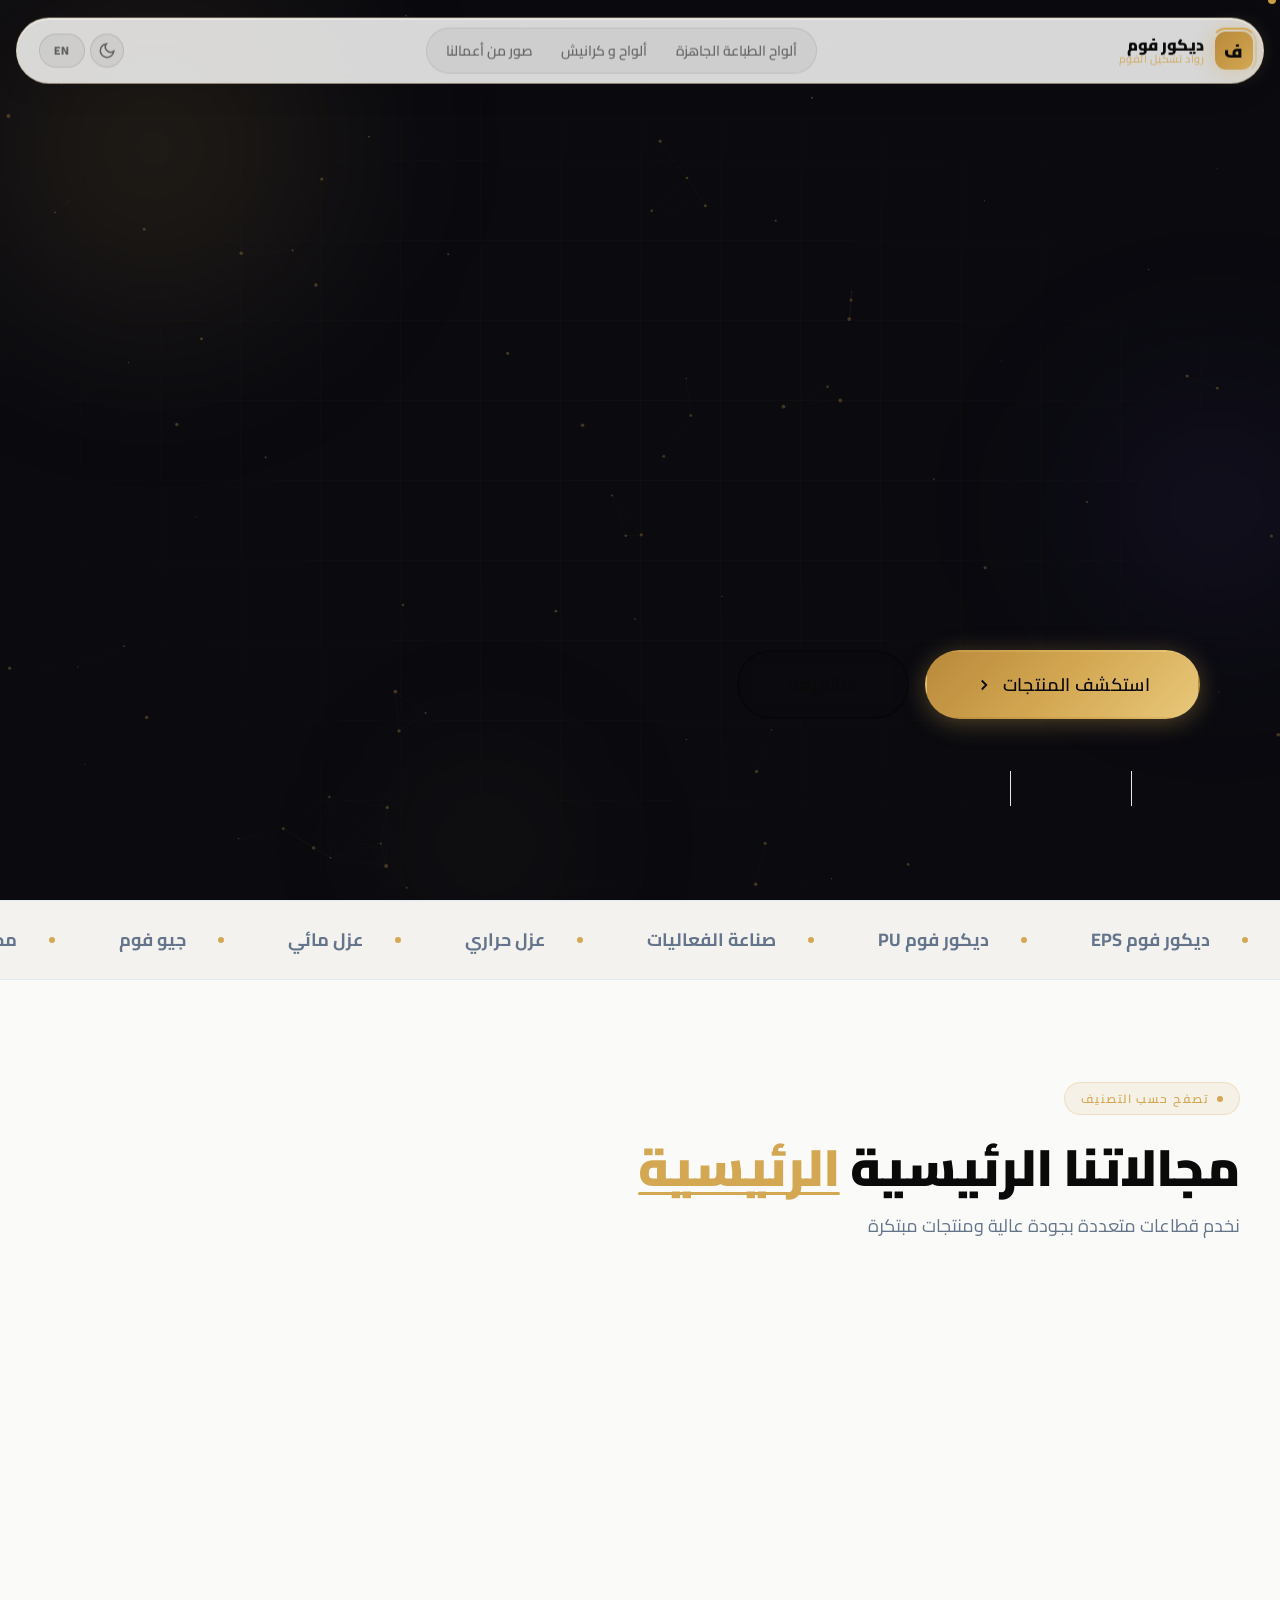
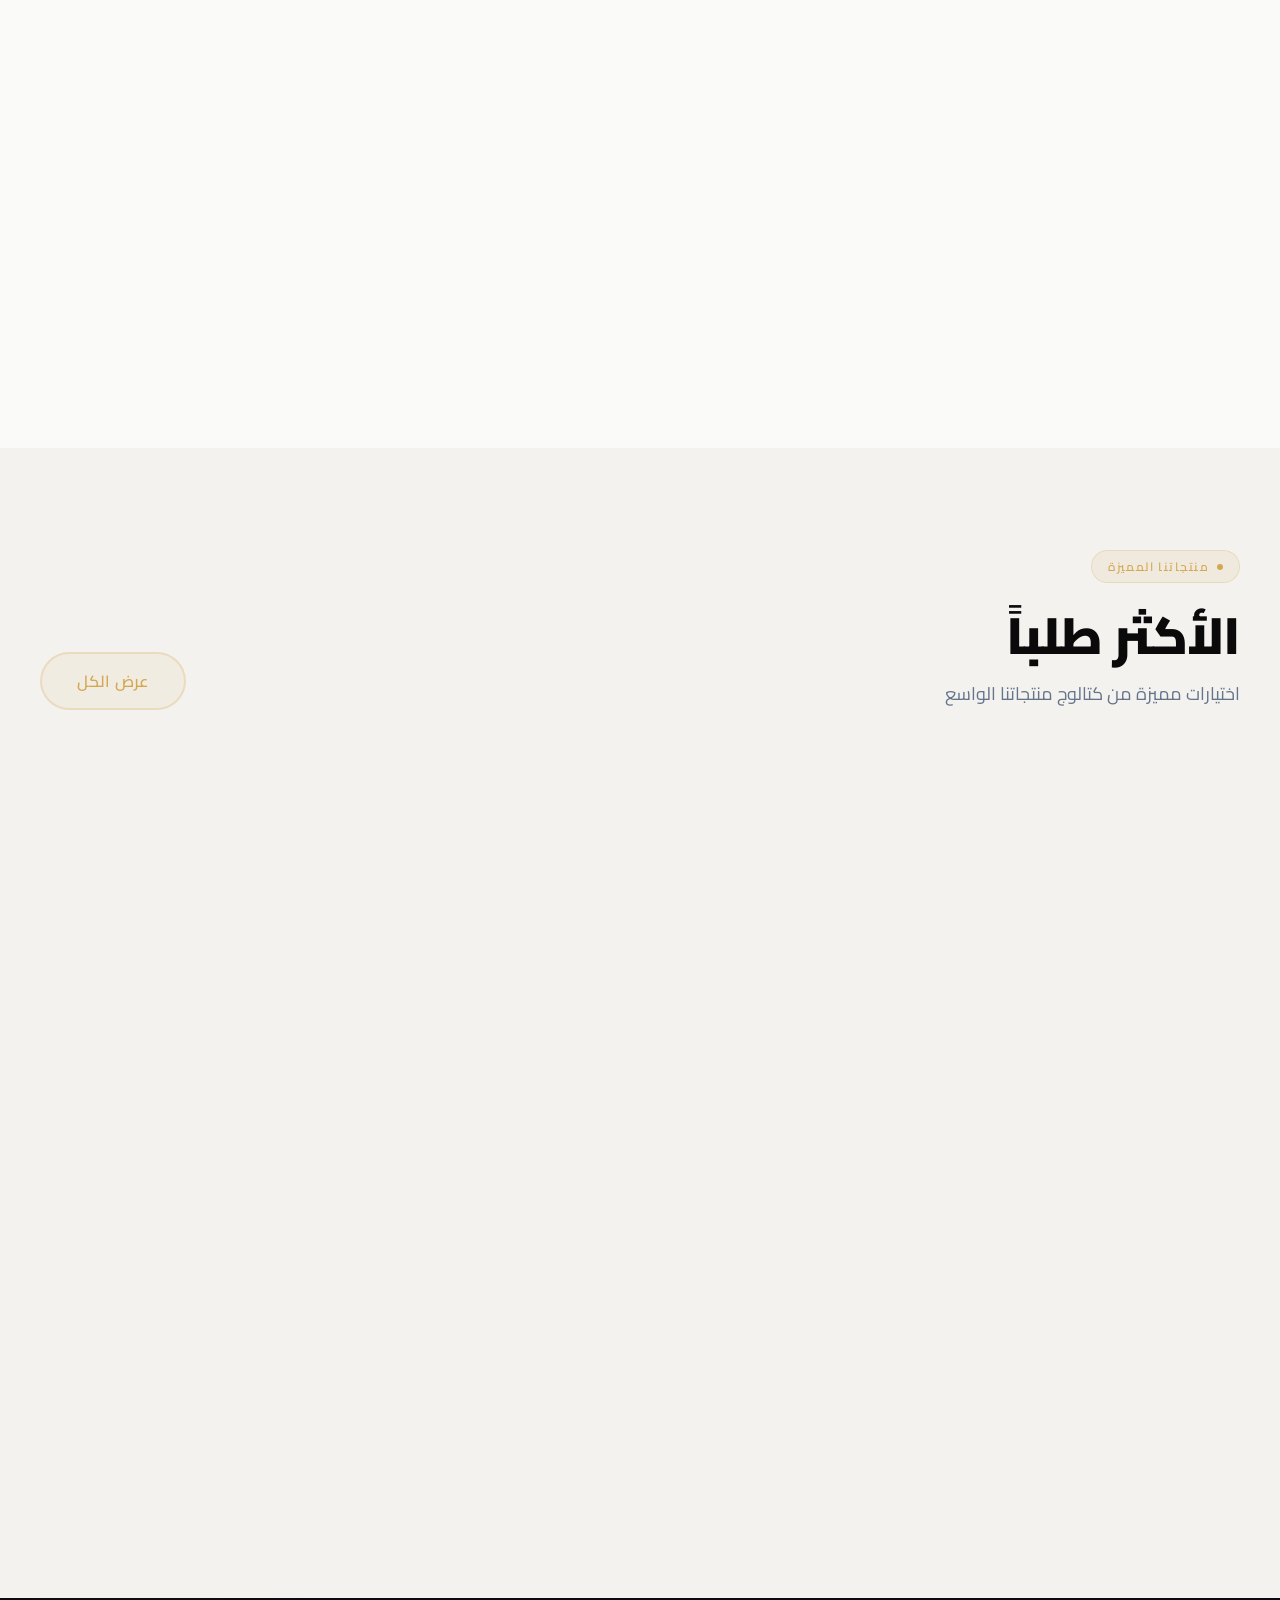
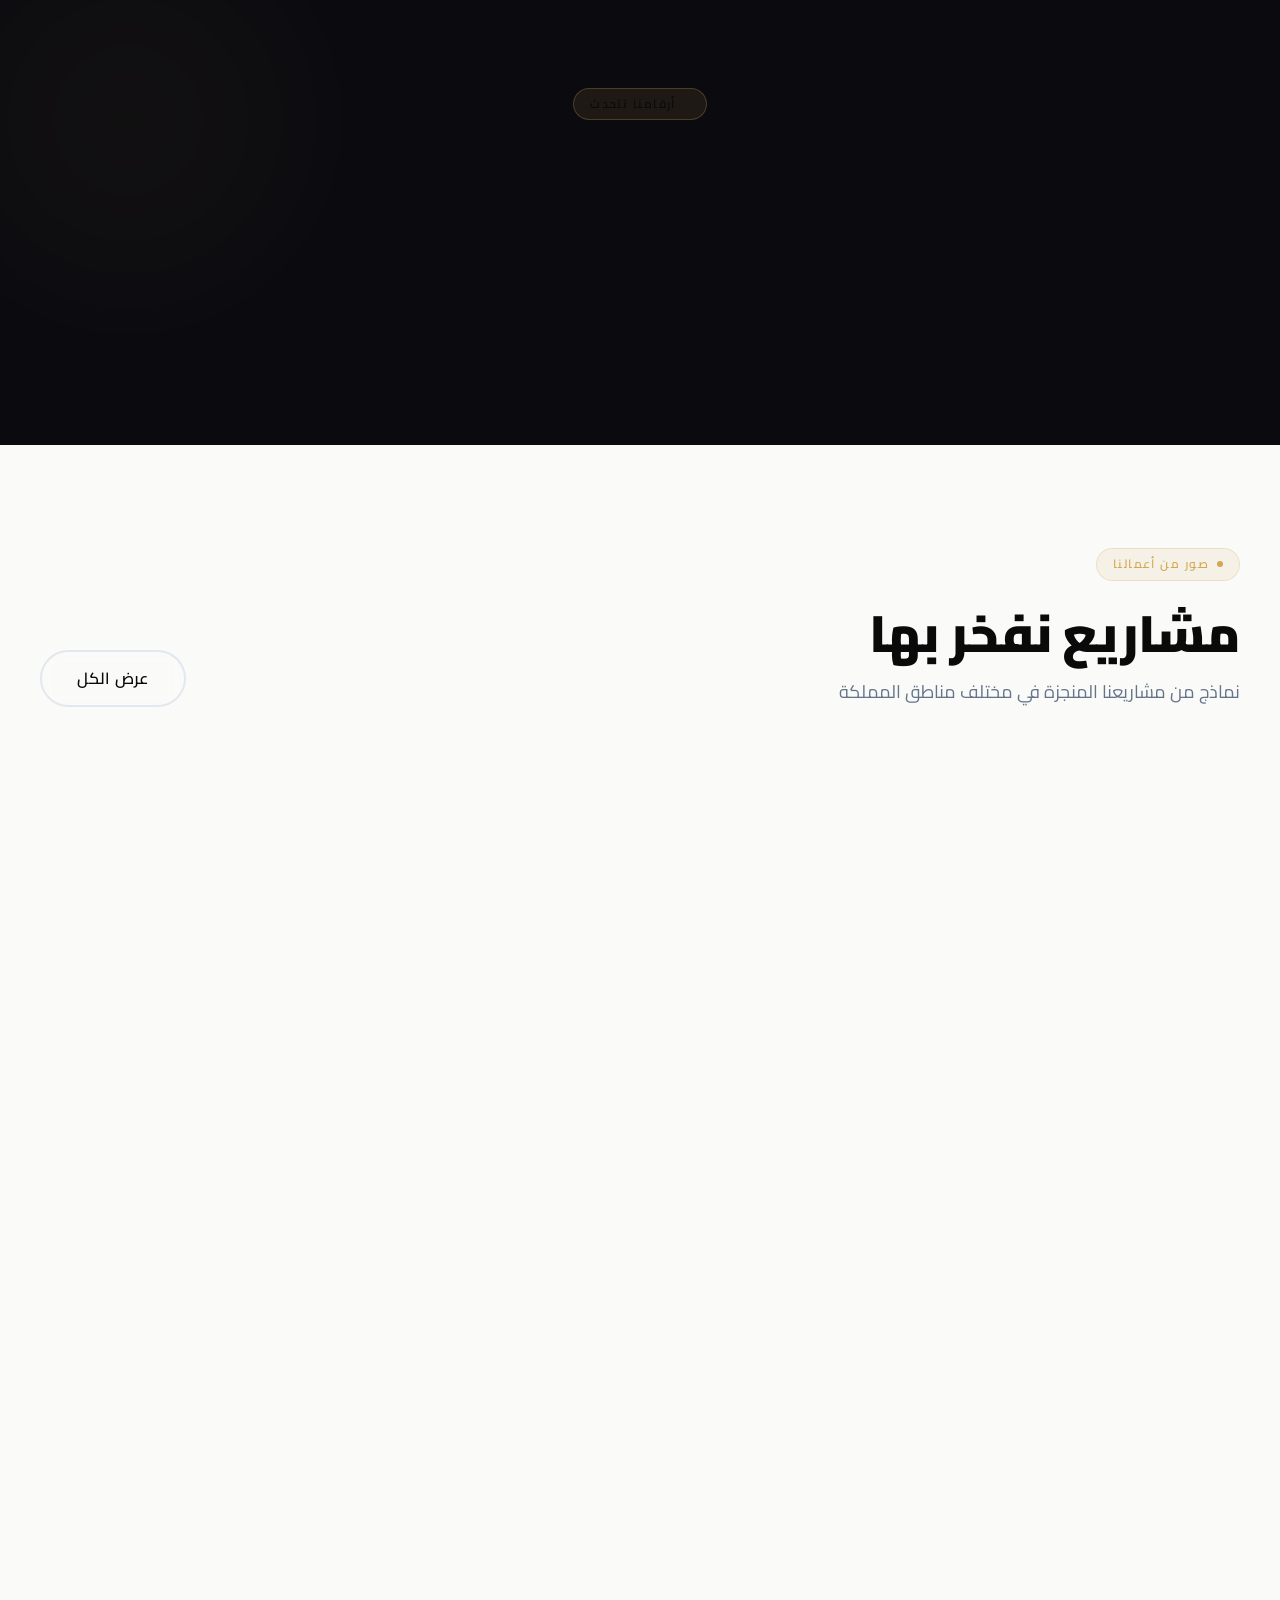
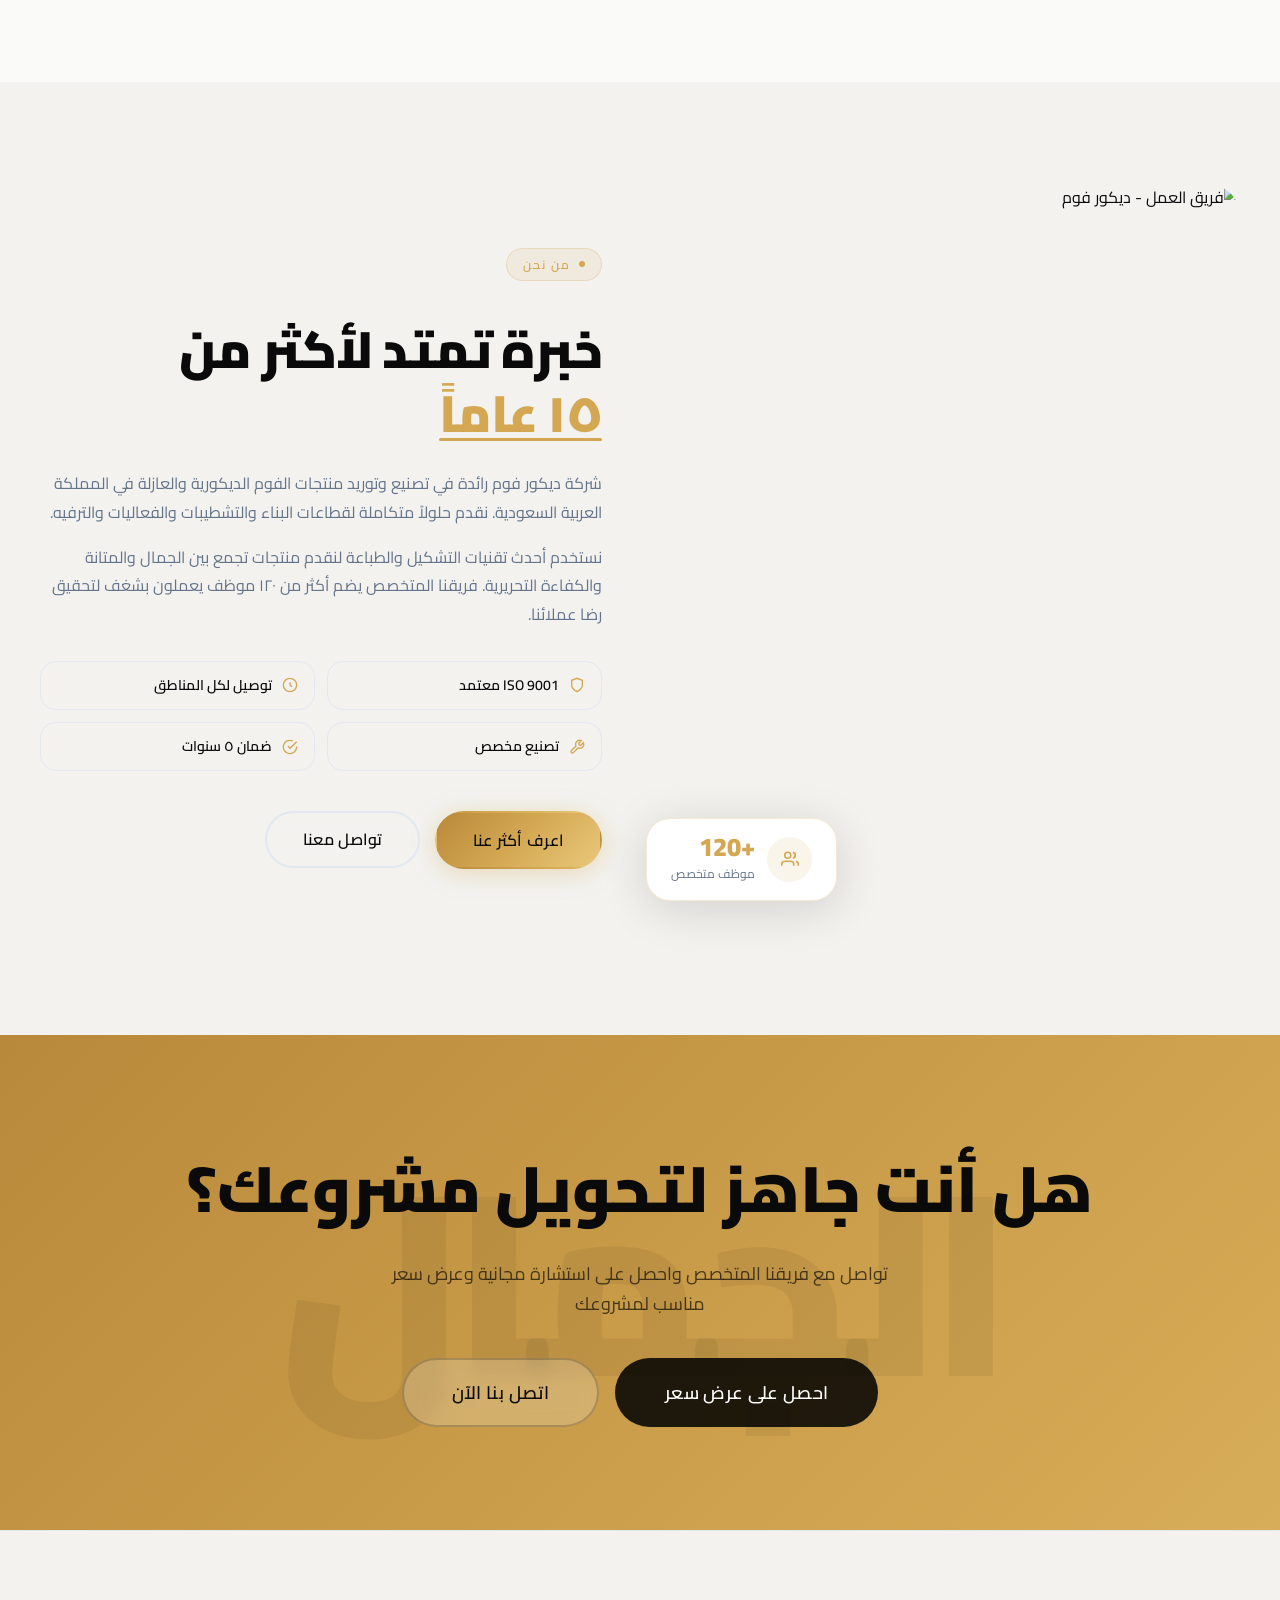
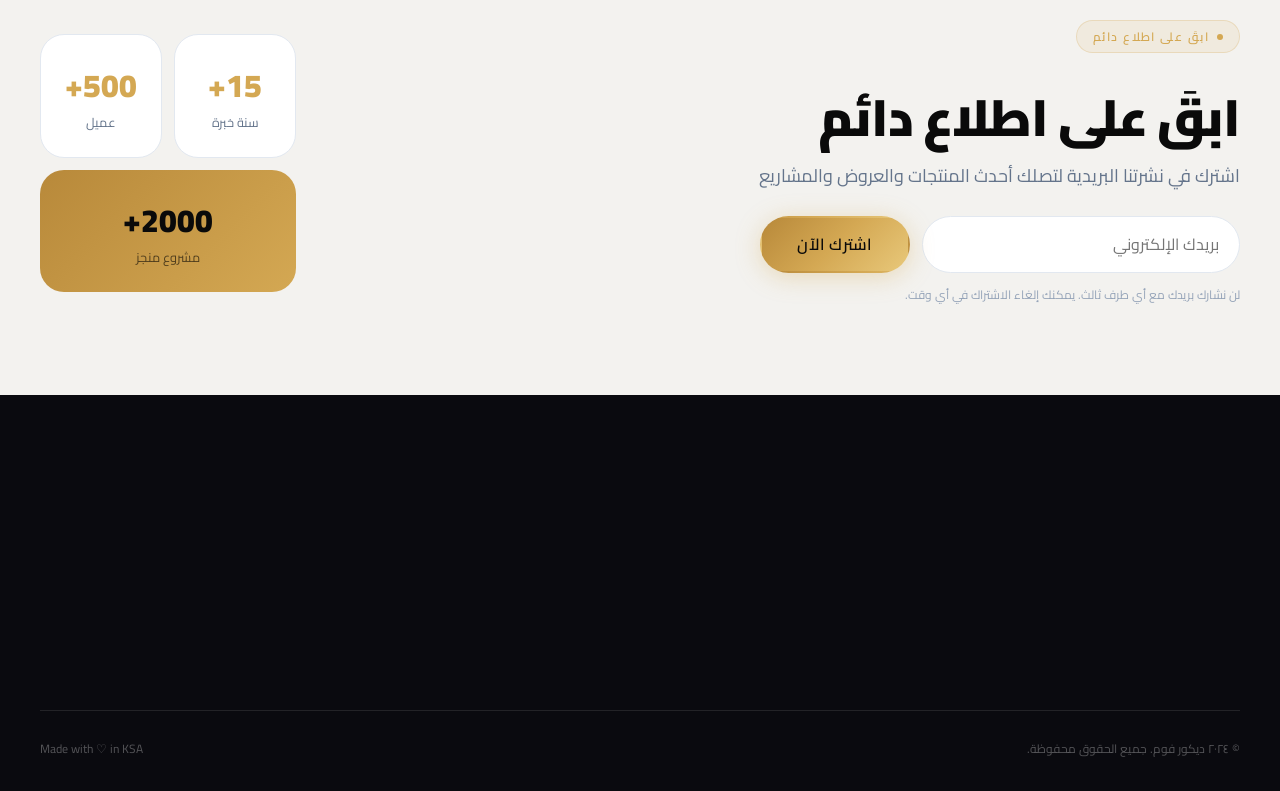
==== commit e14de04e: "Hec Refactor" ====
--- a/html/hec.html
+++ b/html/hec.html
@@ -28,6 +28,33 @@
   <link rel="stylesheet" href="../css/modal.css">
   <!-- Anime.js -->
   <script src="https://cdnjs.cloudflare.com/ajax/libs/animejs/3.2.1/anime.min.js" defer></script>
+
+  <style>
+    /* HEC drill-down nav */
+    .nav-links.hec-subnav {
+      overflow-x: auto; overflow-y: hidden;
+      scrollbar-width: none;
+      flex: 1; min-width: 0;
+    }
+    .nav-links.hec-subnav::-webkit-scrollbar { display: none; }
+
+    .nav-back-btn {
+      display: flex; align-items: center; justify-content: center;
+      gap: 0.3rem; flex-shrink: 0;
+      padding: 0.3rem 0.65rem;
+      border-radius: 999px;
+      background: rgba(var(--accent-rgb), 0.1);
+      border: 1px solid rgba(var(--accent-rgb), 0.25);
+      cursor: pointer;
+      font-size: var(--text-sm);
+      font-weight: 600;
+      color: var(--accent);
+      white-space: nowrap;
+      transition: background 0.22s;
+    }
+    .nav-back-btn:hover { background: rgba(var(--accent-rgb), 0.22); }
+    .nav-back-btn svg { flex-shrink: 0; }
+  </style>
 </head>
 <body>
 
@@ -251,7 +278,7 @@
 <!-- ════════════════════════════════════════════════════════
      PROJECTS BENTO GALLERY
 ════════════════════════════════════════════════════════ -->
-<section class="section" style="background:var(--bg)">
+<section class="section" id="gallery-section" style="background:var(--bg)">
   <div class="container">
     <div style="display:flex;align-items:flex-end;justify-content:space-between;flex-wrap:wrap;gap:1.5rem;margin-bottom:3rem">
       <div class="reveal">
@@ -418,7 +445,149 @@
   renderFeaturedGrid();
   renderStatsGrid();
   renderGalleryBento();
+  renderHecNav();
 });
+
+/* ── HEC drill-down nav (stack-based, unlimited depth) ── */
+function renderHecNav() {
+  const navEl  = document.querySelector('.nav-links');
+  const mobNav = document.querySelector('.mobile-nav');
+
+  const TOP = [
+    { id: 'printing', ar: 'ألواح الطباعة الجاهزة', en: 'Ready-Print Panels', hasSub: true },
+    { id: 'panels',   ar: 'ألواح و كرانيش',         en: 'Panels & Cornices',  hasSub: true },
+    { id: 'gallery',  ar: 'صور من أعمالنا',          en: 'Our Works',          hasSub: true },
+  ];
+
+  const SUBS = {
+    printing: [
+      'بديل الحجر', 'بديل الطوب', 'بديل الصخر',
+      'بديل الجدران الخشب', 'بديل الجدران الرخام', 'بديل الجدران الرخامية',
+      'بديل الجدران النحيف', '3D ألواح', 'صور عن المنتج',
+    ],
+    panels: [
+      'أعمدة', 'ألواح جديدة', 'إضاءة مخفية', 'دعامات أمامية',
+      'كرانيش التاج', 'ديكور داخلي', 'زوايا حجرية', 'أحدث مشاريعنا',
+      'قاعدة وعمود', 'قطع طولية', 'نقوش وزخارف', 'موديلات الكرانيش', 'موديلات النوافذ',
+    ],
+    gallery: [
+      { id: 'gallery_cities', ar: 'مدن سكنية', en: 'Residential Cities', hasSub: true },
+      'قصور وأستراحات',
+      'فنادق وأبراج',
+      'فيلا',
+      'عمارة',
+      'أخري',
+    ],
+    gallery_cities: [
+      'مدينة الورود / الطائف',
+      'مدينة روابى الحجاز / جدة',
+      'مدينة مرسيا / الرياض',
+    ],
+  };
+
+  /* navigation stack — always starts at ['top'] */
+  let stack = ['top'];
+
+  function getItems(levelId) {
+    return levelId === 'top' ? TOP : (SUBS[levelId] || []);
+  }
+
+  function goTo(levelId) {
+    stack.push(levelId);
+    renderLevel();
+  }
+
+  function goBack() {
+    if (stack.length > 1) stack.pop();
+    renderLevel();
+  }
+
+  function buildDesktop(items, withBack) {
+    if (!navEl) return;
+    navEl.innerHTML = '';
+    navEl.classList.toggle('hec-subnav', withBack);
+
+    if (withBack) {
+      const btn = document.createElement('button');
+      btn.className = 'nav-back-btn';
+      btn.innerHTML = `<svg width="11" height="11" viewBox="0 0 24 24" fill="none" stroke="currentColor" stroke-width="2.8"><path d="m9 18 6-6-6-6"/></svg><span>رجوع</span>`;
+      btn.addEventListener('click', goBack);
+      navEl.appendChild(btn);
+    }
+
+    const lang = window.LANG || 'ar';
+    items.forEach(item => {
+      const a = document.createElement('a');
+      a.className = 'nav-link';
+      if (typeof item === 'string') {
+        a.href = '#';
+        a.textContent = item;
+        a.addEventListener('click', e => e.preventDefault());
+      } else {
+        a.href = item.href || '#';
+        a.setAttribute('data-ar', item.ar);
+        a.setAttribute('data-en', item.en || item.ar);
+        a.textContent = lang === 'ar' ? item.ar : (item.en || item.ar);
+        if (item.hasSub) {
+          a.addEventListener('click', e => { e.preventDefault(); goTo(item.id); });
+        } else if (item.href && item.href.startsWith('#')) {
+          a.addEventListener('click', e => {
+            e.preventDefault();
+            document.querySelector(item.href)?.scrollIntoView({ behavior: 'smooth' });
+          });
+        }
+      }
+      navEl.appendChild(a);
+    });
+
+    if (typeof initNavBlob === 'function') initNavBlob();
+  }
+
+  function buildMobile(items, withBack) {
+    if (!mobNav) return;
+    mobNav.innerHTML = '';
+    if (withBack) {
+      const btn = document.createElement('button');
+      btn.className = 'nav-link';
+      btn.style.cssText = 'display:flex;align-items:center;gap:0.4rem;background:none;border:none;width:100%;cursor:pointer;text-align:inherit;';
+      btn.innerHTML = `<svg width="11" height="11" viewBox="0 0 24 24" fill="none" stroke="currentColor" stroke-width="2.8"><path d="m9 18 6-6-6-6"/></svg>رجوع`;
+      btn.addEventListener('click', goBack);
+      mobNav.appendChild(btn);
+    }
+    const lang = window.LANG || 'ar';
+    items.forEach(item => {
+      const a = document.createElement('a');
+      a.className = 'nav-link';
+      if (typeof item === 'string') {
+        a.href = '#'; a.textContent = item;
+        a.addEventListener('click', e => e.preventDefault());
+      } else {
+        a.href = item.href || '#';
+        a.textContent = lang === 'ar' ? item.ar : (item.en || item.ar);
+        if (item.hasSub) a.addEventListener('click', e => { e.preventDefault(); goTo(item.id); });
+      }
+      mobNav.appendChild(a);
+    });
+  }
+
+  function renderLevel() {
+    const levelId  = stack[stack.length - 1];
+    const items    = getItems(levelId);
+    const withBack = stack.length > 1;
+
+    if (navEl) {
+      navEl.style.transition = 'opacity 0.18s';
+      navEl.style.opacity = '0';
+      setTimeout(() => {
+        buildDesktop(items, withBack);
+        navEl.style.opacity = '1';
+      }, 190);
+    }
+    buildMobile(items, withBack);
+  }
+
+  renderLevel();
+}
 
 function renderCatsGrid() {
   const grid = document.getElementById('cats-grid');
